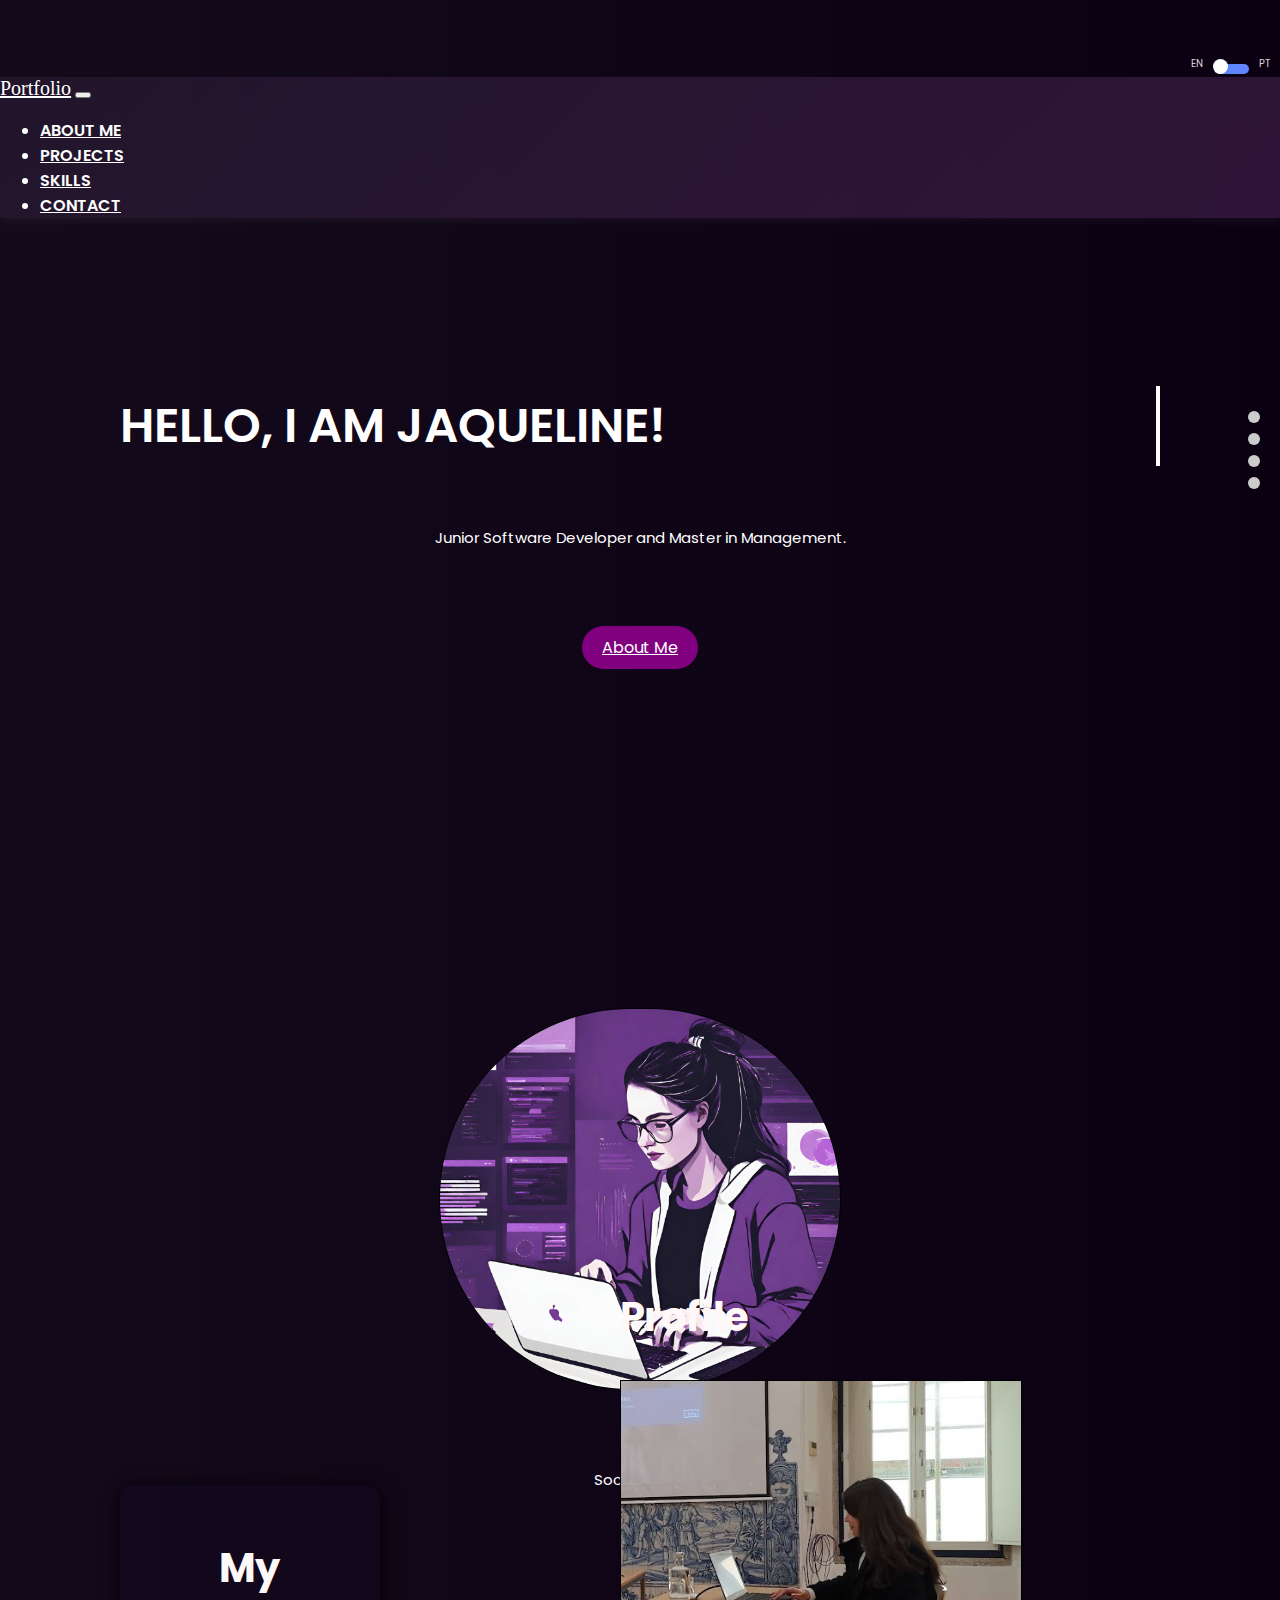
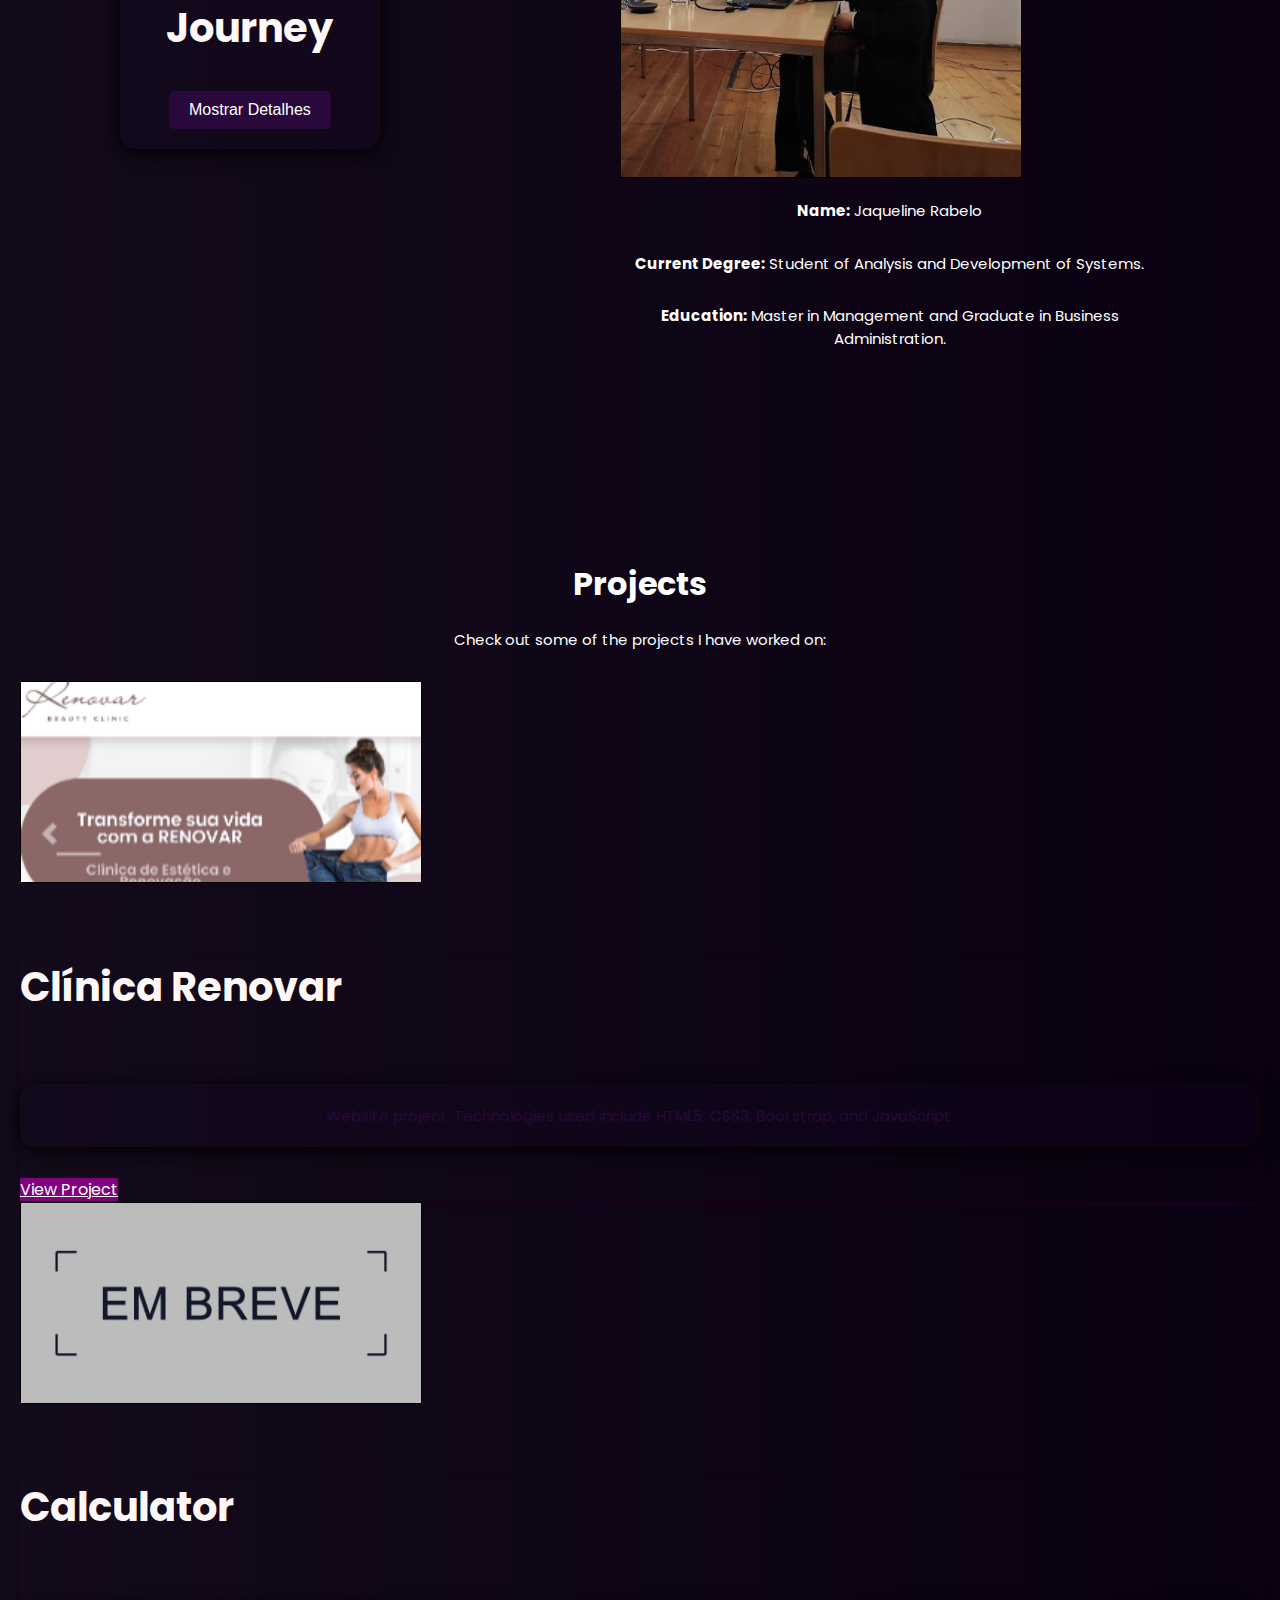
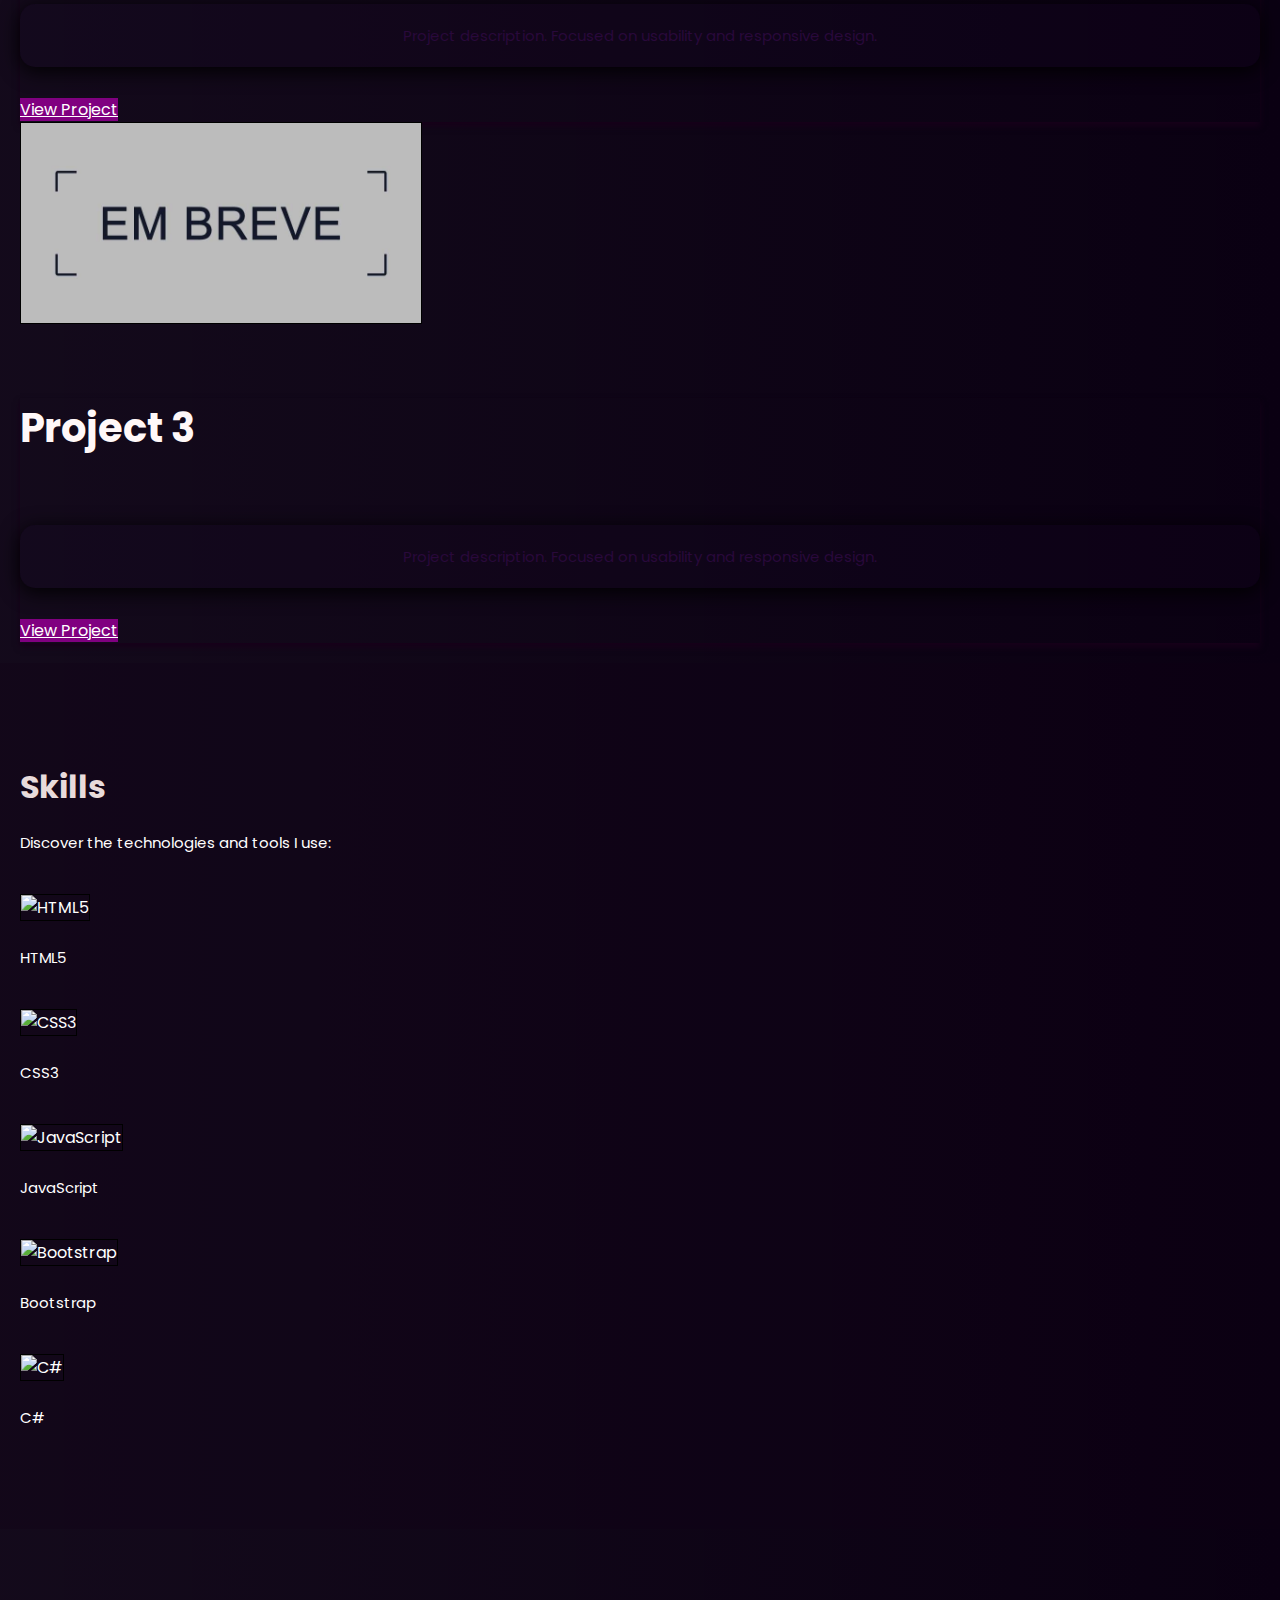
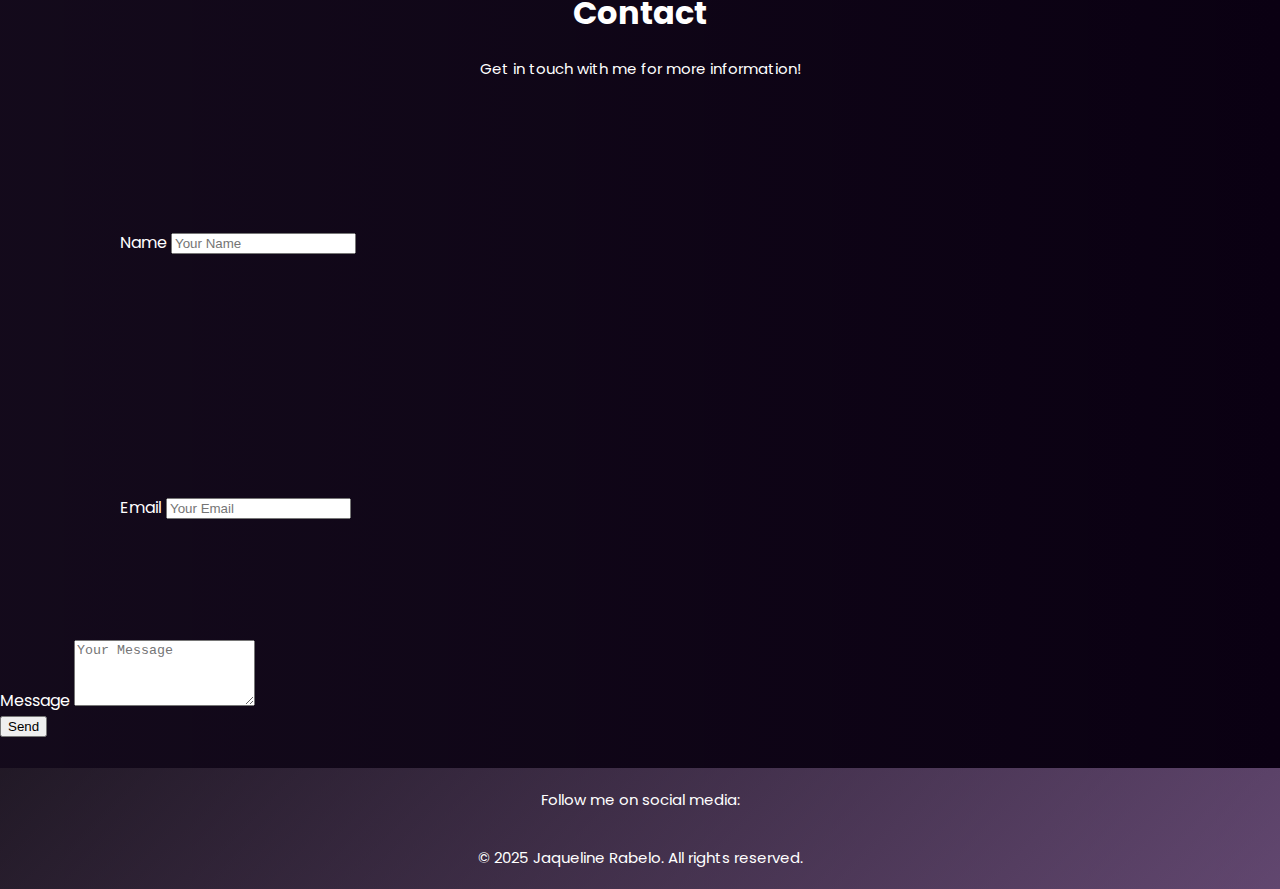
==== index.html @ ec1ae7c0 "pt" ====
<!DOCTYPE html>
<html lang="pt-br">
<head>
    <!-- Meta tags Obrigatórias -->
    <meta charset="utf-8">
    <meta name="viewport" content="width=device-width, initial-scale=1, shrink-to-fit=no">

    <!-- Link para o Google Fonts para usar a fonte estilosa -->
    <link href="https://fonts.googleapis.com/css2?family=Poppins:wght@400;600&display=swap" rel="stylesheet">

    <!-- Bootstrap CSS -->
    <link rel="stylesheet" href="https://stackpath.bootstrapcdn.com/bootstrap/4.1.3/css/bootstrap.min.css" integrity="sha384-MCw98/SFnGE8fJT3GXwEOngsV7Zt27NXFoaoApmYm81iuXoPkFOJwJ8ERdknLPMO" crossorigin="anonymous">

    <!-- Font Awesome -->
    <link rel="stylesheet" href="https://use.fontawesome.com/releases/v5.3.1/css/all.css" integrity="sha384-mzrmE5qonljUremFsqc01SB46JvROS7bZs3IO2EmfFsd15uHvIt+Y8vEf7N7fWAU" crossorigin="anonymous">

    <link rel="shortcut icon" href="./imagens/favicon-16x16.png" type="image/png">

    <link rel="stylesheet" href="./style.css">

    <!-- AOS CSS -->
<link href="https://cdn.jsdelivr.net/npm/aos@2.3.4/dist/aos.css" rel="stylesheet">

    <title>Portifólio | Jaqueline Rabelo</title>

  
</head>
<body>
<!------------Inicio Cabeçalho--------------------->
<header>
    <div class="language-toggle-container">
        <span class="language-label" id="language-en">EN</span>
        <div class="language-toggle">
            <input type="checkbox" id="language-toggle" class="language-toggle-checkbox" />
            <label class="language-toggle-label" for="language-toggle">
                <span class="language-toggle-ball"></span>
            </label>
        </div>
        <span class="language-label" id="language-pt">PT</span>
    </div>
    <nav class="navbar navbar-expand-md navbar-primary fixed-top" id="navbar">
        <div class="container" id="Cabeçalho">
            <a href="#" class="navbar-brand">Portfolio</a>
    
            <button class="navbar-toggler" data-toggle="collapse" data-target="#nav-principal" id="menu-toggler">
                <i class="fas fa-solid fa-bars text-white"></i>
            </button>
    
            <div class="collapse navbar-collapse" id="nav-principal">
                <ul class="navbar-nav ml-auto">
                    <li class="nav-item"><a href="#sobre" class="nav-link" data-lang="about">About Me</a></li>
                    <li class="nav-item"><a href="#projetos" class="nav-link" data-lang="projects">Projects</a></li>
                    <li class="nav-item"><a href="#habilidades" class="nav-link" data-lang="skills">Skills</a></li>
                    <li class="nav-item"><a href="#contact" class="nav-link" data-lang="contact">Contact</a></li>
                </ul>
            </div>
        </div>
    </nav>
</header>

<!--------------------Start Main-------------------->
<main>

<section id="home" >

    <div class="container"> 

        <div class="row">
            <div class="col-md-6 col-12 d-flex"> 
                <div class="align-self-center"> 
                    <h1 class="display-4" id="typed-text">Hello, I am Jaqueline!</h1>
                    <p class="paragrafo">Junior Software Developer and Master in Management.</p>
                    <a href="#sobre" class="btn btn-lg btn-custom btn-roxo" id="about-me-button">About Me</a>

                    <br><br>
                </div>
            </div>

            <div class="col-md-6 col-12 d-flex justify-content-center"> 
                <div class="align-self-center img-custom">
                    <img src="./imagem/ig.4d.png" 
                         width="350px" 
                         alt="Jaqueline" 
                         class="hoverable-image"
                         style="border-radius: 300px;">
                    <p class="redes-sociais">
                        Social Media 
                        <a href="https://www.linkedin.com/in/jaquelinerabelo/" target="_blank" class="btn btn-outline-light">
                            <i class="fab fa-linkedin fa-md"></i>
                        </a>
                        <a href="https://github.com/JaquelineRabelo" target="_blank" class="btn btn-outline-light">
                            <i class="fab fa-github fa-md"></i>
                        </a>
                    </p>
                </div>
            </div>
        </div> 
        <div id="particles-home"></div>
    </div> 
   
</section>

<section id="sobre" class="reveal sobre-section">
    <div id="particles-js" class="particles-container"></div>

    <div class="container sobre-container"> 
        <div class="row sobre-row"> 
            <div class="col-md-6 d-flex sobre-coluna"> 
                <div class="align-self-center card-text"> 
                    <h2 class="card-title" id="my-journey-title">My Journey</h2> 
                    <button id="toggleJornada" class="toggle-button">
                        Show Details 
                    </button>
                    <div id="jornadaDetails" class="jornada-details">
                        <p style="text-align: justify;" id="my-journey-text">
                            I am on an exciting journey in the world of Web Development, where my passion for technology transforms into practical skills. Currently, I am enhancing my knowledge in HTML, CSS, and JavaScript to create digital experiences that are both functional and appealing.
                        </p>
                        <p style="text-align: justify;">
                            With 9 years of experience in management in the business environment, I have developed a strong ability to deal with challenges and work in a team. This background helps me bring a unique perspective to the development of innovative solutions. I invite you to explore my portfolio and follow my growth in this new phase, where technology and creativity meet.
                        </p>
                    </div>
                </div> 
            </div> 

            <div class="col-md-6 d-flex sobre-coluna"> 
                <div class="align-self-center card-info"> 
                    <h2 class="card-title">Profile</h2>
                    <img src="./imagem/sobre.jpg" class="hoverable-image clickable-image" alt="Profile Image" class="profile-image">
                    <div class="info-text">
                        <p><strong id="name-label">Name:</strong> Jaqueline Rabelo</p>
                        <p><strong>Current Degree:</strong> Student of Analysis and Development of Systems.</p> 
                        <p><strong>Education:</strong> Master in Management and Graduate in Business Administration.</p>
                    </div>
                </div> 
            </div>

        </div> 
    </div> 
</section> 

<section id="projetos" class="reveal">
    <div class="container">
        <h2 class="section-title" id="projects-title">Projects</h2> 
        <p id="projects-description">Check out some of the projects I have worked on:</p> 
        <div class="row">
            <div class="col-12 col-sm-6 col-md-4">
                <div class="card mb-4 shadow-sm">
                    <img src="./imagem/renovar.png" class="card-img-top" alt="Clínica Renovar">
                    <div class="card-body">
                        <h5 class="card-title" id="project1-title">Clínica Renovar</h5>
                        <p class="card-text" id="project1-description">Website project. Technologies used include HTML5, CSS3, Bootstrap, and JavaScript.</p>
                        <a href="https://jaquelinerabelo.github.io/projeto-renovar/" class="btn btn-roxo" id="project1-link">View Project</a>
                    </div>
                </div>
            </div>
            <div class="col-12 col-sm-6 col-md-4">
                <div class="card mb-4 shadow-sm">
                    <img src="./imagem/breve.jpg" class="card-img-top" alt="App Calculator">
                    <div class="card-body">
                        <h5 class="card-title" id="project2-title">Calculator</h5> 
                        <p class="card-text" id="project2-description">Project description. Focused on usability and responsive design.</p> 
                        <a href="#" class="btn btn-roxo" id="project2-link">View Project</a> 
                    </div>
                </div>
            </div>
            <div class="col-12 col-sm-6 col-md-4">
                <div class="card mb-4 shadow-sm">
                    <img src="./imagem/breve.jpg" class="card-img-top" alt="Project 3">
                    <div class="card-body">
                        <h5 class="card-title" id="project3-title">Project 3</h5> 
                        <p class="card-text" id="project3-description">Project description. Focused on usability and responsive design.</p> 
                        <a href="#" class="btn btn-roxo" id="project3-link">View Project</a> 
                    </div>
                </div>
            </div>
        </div>
    </div>
</section> 

<section id="habilidades" class="reveal">
    <div class="container">
        <h2 class="section-title" id="skills-title">Skills</h2> 
        <p id="skills-description">Discover the technologies and tools I use:</p> 
        <div class="row justify-content-center">
            <div class="col-6 col-md-2 text-center">
                <img src="https://cdn.jsdelivr.net/gh/devicons/devicon/icons/html5/html5-original.svg" alt="HTML5" class="skill-icon">
                <p>HTML5</p>
            </div>
            <div class="col-6 col-md-2 text-center">
                <img src="https://cdn.jsdelivr.net/gh/devicons/devicon/icons/css3/css3-original.svg" alt="CSS3" class="skill-icon">
                <p>CSS3</p>
            </div>
            <div class="col-6 col-md-2 text-center">
                <img src="https://cdn.jsdelivr.net/gh/devicons/devicon/icons/javascript/javascript-original.svg" alt="JavaScript" class="skill-icon">
                <p>JavaScript</p>
            </div>
            <div class="col-6 col-md-2 text-center">
                <img src="https://cdn.jsdelivr.net/gh/devicons/devicon/icons/bootstrap/bootstrap-original.svg" alt="Bootstrap" class="skill-icon">
                <p>Bootstrap</p>
            </div>
            <div class="col-6 col-md-2 text-center">
                <img src="https://cdn.jsdelivr.net/gh/devicons/devicon/icons/csharp/csharp-original.svg" alt="C#" class="skill-icon">
                <p>C#</p>
            </div>
        </div>
    </div>
</section>

<section id="contact" class="reveal">
    <div class="container">
        <h2 class="section-title" id="contact-title">Contact</h2>
        <p id="contact-description">Get in touch with me for more information!</p> 
        <form>
            <div class="form-row">
                <div class="form-group col-md-6">
                    <label for="inputName" id="name-label">Name</label> 
                    <input type="text" class="form-control" id="inputName" placeholder="Your Name"> 
                </div>
                <div class="form-group col-md-6">
                    <label for="inputEmail" id="email-label">Email</label> 
                    <input type="email" class="form-control" id="inputEmail" placeholder="Your Email"> 
                </div>
            </div>
            <div class="form-group">
                <label for="inputMessage" id="message-label">Message</label> 
                <textarea class="form-control" id="inputMessage" rows="4" placeholder="Your Message"></textarea> 
            </div>
            <button type="submit" class="btn btn-primary" id="submit-button">Send</button> 
        </form>
    </div>
</section>

<footer class="custom-footer">
    <div class="container">
        <div class="col-12">
            <p id="footer-social">Follow me on social media:</p> 
            <a href="https://www.linkedin.com/in/jaquelinerabelo/" target="_blank" class="social-icon linkedin">
                <i class="bi bi-linkedin"></i>
            </a>
            <a href="https://github.com/jaquelinerabelo" target="_blank" class="social-icon github">
                <i class="bi bi-github"></i>
            </a>
            <a href="https://instagram.com/jaquelineecavalcanti" target="_blank" class="social-icon instagram">
                <i class="bi bi-instagram"></i>
            </a>
        </div>
        <div class="row text-center">
            <div class="col-12">
                <p id="footer-rights">© 2025 Jaqueline Rabelo. All rights reserved.</p> 
            </div>
        </div>
    </div>
</footer>



<!-- setas de navegação-->
<div class="navigation-dots">
  <a href="#home" class="dot" title="Home"></a>
  <a href="#sobre" class="dot" title="Sobre"></a>
  <a href="#projetos" class="dot" title="Projetos"></a>
  <a href="#contact" class="dot" title="Contatos"></a>
</div>

<!-- Bootstrap JS -->
<script src="https://cdnjs.cloudflare.com/ajax/libs/bootstrap/5.3.0/js/bootstrap.bundle.min.js"></script>
<!-- Ícones Bootstrap -->
<link rel="stylesheet" href="https://cdnjs.cloudflare.com/ajax/libs/bootstrap-icons/1.10.5/font/bootstrap-icons.min.css">

<!--JavaScript-->

<script src="int.js"></script>
<script src="https://code.jquery.com/jquery-3.6.0.min.js"></script>
<script src="https://cdn.jsdelivr.net/npm/@popperjs/core@2.11.6/dist/umd/popper.min.js"></script>
<script src="https://stackpath.bootstrapcdn.com/bootstrap/4.1.3/js/bootstrap.min.js"></script>
<script src="https://cdn.jsdelivr.net/particles.js/2.0.0/particles.min.js"></script>
<script src="https://unpkg.com/scrollreveal"></script>


</body>
---- style.css ----
/*Layout *******************/

@font-face {
    font-family: "Lego Brix";
    src: url("../tipografia/LEGOBRIX.woff");
}

/* Animação de digitação */
@keyframes typing {
    from { width: 0; }
    to { width: 100%; }
}

/* Animação do cursor piscando */
@keyframes blink-caret {
    0% { border-color: transparent; }
    50% { border-color: white; }
    100% { border-color: transparent; }
}
.language-toggle-container {
    display: flex;
    align-items: center;
    justify-content: right;
}

.language-label {
    margin: 0 10px;
    font-size: 10px;
    color: #dcd1df;
}

.language-toggle {
    position: relative;
    width: 35px;
    height: 27px;
}

.language-toggle-checkbox {
    opacity: 0; /* Oculta a checkbox real */
    width: 0;
    height: 0;
}

.language-toggle-label {
    cursor: pointer;
    background-color: #5f85ff;
    border-radius: 50px; /* Canto arredondado para a barra */
    display: flex;
    align-items: center;
    justify-content: space-between;
    padding: 5px;
    transition: background-color 0.3s;
    margin-top: -11px;
}

.language-toggle-ball {
    position: absolute;
    top: 33%;
    left: -1px;
    width: 15px; /* Tamanho da bolinha */
    height: 15px;
    background-color: white;
    border-radius: 50%; /* Bolinha arredondada */
    transition: transform 0.3s;
}

.language-toggle-checkbox:checked + .language-toggle-label {
    background-color: #cb9ed4; /* Cor da barra quando ativado */
}

.language-toggle-checkbox:checked + .language-toggle-label .language-toggle-ball {
    transform: translateX(30px); /* Move a bolinha para a direita */
}
/* Definindo a fonte personalizada */
body {
    font-family: 'Poppins', sans-serif;
    background: linear-gradient(to right, #0a0012f5, #0a0012); /* Gradiente de preto para roxo escuro */
    color: #FFFFFF; 
    margin: 0;
    padding: 0;
    padding-top: 50px;
}

/* Estilo para o título */
#typed-text {
    font-size: 1.8rem; /* Fonte um pouco menor */
    font-weight: 600; /* Peso da fonte */
    text-align: justify; /* Centralizado */
    text-transform: uppercase; 
    animation: typing 3s steps(30) 1s 1 normal both, blink-caret 0.75s step-end infinite; /* Combinação das animações */
    overflow: hidden; 
    border-right: 4px solid #fff; 
    white-space: nowrap; 
}

/* Setinhas */
.navigation-dots {
    position: fixed;
    top: 50%;
    right: 20px;
    transform: translateY(-50%);
    display: flex;
    flex-direction: column;
    gap: 10px;
    z-index: 1000;
}
.navbar {
    background-color: transparent;
    transition: background-color 0.3s ease;
}

/* Cor ao abrir o menu hambúrguer */
.navbar.expanded {
    background: linear-gradient(135deg, #342d35, #dcaaf2f6); /* Fundo gradiente */
    box-shadow: 0 2px 5px rgba(0, 0, 0, 0.2); /* Sombra para destaque */
}

.navigation-dots .dot {
    width: 12px;
    height: 12px;
    background-color: #ccc;
    border-radius: 50%;
    cursor: pointer;
    transition: background-color 0.3s;
}

.navigation-dots .dot:hover,
.navigation-dots .dot.active {
    background-color: #9b59b6;
}

img {
    border: 1px solid rgb(0, 0, 0);
}

/* Configurações Logo*******************************/


    .navbar {
        background: linear-gradient(135deg, #291b33a4, #49245594); 
        box-shadow: 0 4px 8px rgba(225, 216, 216, 0.053); /* Sombra para destaque */
    }

  


.navbar-nav .nav-link {
    position: relative;
    color: white;
    font-weight: 600;
    text-transform: uppercase;
    transition: all 0.3s ease;
    padding-bottom: 5px;
}

.navbar-nav .nav-link:hover {
    color: #9b59b6; 
    transform: translateY(-2px); 
}

.navbar-nav .nav-link::after {
    content: "";
    position: absolute;
    left: 0;
    bottom: 0;
    width: 0;
    height: 2px;
    background-color: white;
    transition: width 0.3s ease;
}

.navbar-nav .nav-link:hover::after {
    width: 100%;
}

.navbar-brand {
    font-family: "Lego Brix";
    font-size: 20px;
    color: white;
}

.navbar-light .navbar-brand {
    color: white;
}

.navbar-toggler-icon {
    color: white;
}

a {
    color: white;
}

.d-flex.img-custom {
    text-align: center;
    justify-content: center;
}

.button-container {
    display: flex;
    justify-content: center;
    align-items: center;
    width: 100%; 
}

.btn-custom {
    color: white;
    border-radius: 500px;
    padding: 10px 20px; 
    margin-top: 50px;
}

.btn-roxo {
    background: #752578;
}

.btn-roxo:hover {
    background: #6207e3;
    color: white;
}

.align-self-center {
    color: white;
}

.d-flex {
    text-align: center;
    justify-content: center;
}

.col-md-6 {
    justify-content: center;
    padding: 30px;
}

/*********************Home****************************************************/

#home {
    height: 100vh; 

}

.section-title {
    text-align: center;
    font-size: 2.5rem;
    margin: 40px 0;
}

.card {
    transition: transform 0.3s;
}

.card:hover {
    transform: scale(1.05);
}

.paragrafo {
    font-size: 1.2rem;
}

.img-custom img {
    border-radius: 50%;
}



/**/

.card {
    height: 100%; /* Faz com que todos os cards tenham a mesma altura */
}

.card-img-top {
    object-fit: cover; /* Garante que a imagem se ajuste corretamente ao card */
    height: 200px; /* Define uma altura fixa para as imagens */
}

.btn-roxo {
    background-color: #6f42c1; /* Cor do botão */
    color: white; /* Cor do texto do botão */
    border: none; /* Remove a borda do botão */
}

.btn-roxo:hover {
    background-color: #5a30a4; /* Cor do botão ao passar o mouse */
}

/* Seção de título */
.section-title {
    text-align: center; /* Centraliza o título da seção */
    margin-bottom: 20px; /* Espaçamento inferior */
    font-size: 2rem; /* Tamanho da fonte do título */
}

/* Parágrafo de introdução */
.container p {
    text-align: center; /* Centraliza o texto do parágrafo */
    margin-bottom: 30px; /* Espaçamento inferior */
    font-size: 20px;
}


/*sobre*****************************************************************************/
.clickable-image {
    transition: transform 0.3s ease, box-shadow 0.3s ease; /* Suaviza os efeitos */
    cursor: pointer; /* Mostra que a imagem é interativa */
}

/* Efeito ao clicar na imagem */
.clickable-image:active {
    transform: scale(1.05); /* Leve aumento no tamanho */
    box-shadow: 0 0 20px 5px rgba(243, 243, 233, 0.8); /* Brilho dourado */
    cursor: crosshair; /* Muda o cursor para uma cruz */
}
.hoverable-image {
    transition: transform 0.3s ease; /* Suaviza o movimento */
    cursor: pointer; /* Mostra que é interativo */
}

.hoverable-image:hover {
    transform: translate(5px, 5px); /* Move levemente para a diagonal */
}
#sobre{
    background-attachment: fixed;
}
.sobre-section {
    position: relative;
    overflow: hidden;
   
}

.particles-container {
    position: absolute;
    width: 100%;
    height: 100%;
    top: 0;
    left: 0;
    z-index: -1;
}

.sobre-container {
    position: relative;
    z-index: 1;
    height: 100%; /* Garante que o container ocupe 100% da altura da seção */
    display: flex;
    align-items: center; /* Centraliza verticalmente */
    justify-content: center; /* Centraliza horizontalmente */
}

.sobre-row {
    width: 100%; /* Garante que a row ocupe 100% da largura */
    display: flex;
    justify-content: center; /* Centraliza colunas horizontalmente */
}

.sobre-coluna {
    display: flex;
    justify-content: center;
    align-items: center;
}

.card-text {
    background-color: rgba(24, 4, 39, 0.178);
    border-radius: 15px;
    padding: 20px;
    box-shadow: 0 4px 20px rgba(0, 0, 0, 0.991);
    color: #9b59b6;
}

.card-title {
    font-size: 2.5rem;
    font-weight: bold;
    color: #fff8f8;
}

.toggle-button {
    background-color: #29093b;
    color: #fff;
    border: none;
    padding: 10px 20px;
    border-radius: 5px;
    cursor: pointer;
    font-size: 1rem;
}

.jornada-details {
    display: none;
    margin-top: 15px;
    color: #f4e8f6;
}

.jornada-details p {
    font-size: 1.2rem;
    line-height: 1.5;
}

.card-info {
    text-align: left;
}

.profile-image {
    width: 100%;
    border-radius: 10px;
    margin-bottom: 20px;
}

.info-text {
    font-size: 1.2rem;
    line-height: 1.5;
}

/**/

.particles-bg {
    position: absolute;
    width: 100%;
    height: 100%;
    top: 0;
    left: 0;
    z-index: -1;
}

.container {
    position: relative;
    z-index: 1;
}

.btn-show {
    background-color: #29093b;
    color: rgb(255, 251, 251);
    border: none;
    padding: 10px 20px;
    border-radius: 5px;
    cursor: pointer;
    font-size: 1rem;
}

.img-text {
    text-align: left;
}

.perfil-img {
    width: 350px;
    height: auto;
    border-radius: 0px;
    margin-bottom: 20px;
}

.perfil1 {
    font-size: 1.2rem;
    line-height: 1.5;
}

.jornada {
    justify-content: center;
    justify-items: center; 
    font-size: 1.2rem; 
    line-height: 1.5; 
}

.textarea {
    color: #201f20;
}

.redes-sociais {
    display: block; 
    text-align: center;
    margin-bottom: 15px;
}

/*-----------Projetos***************************************************/
.card-body {
    box-shadow: 0 4px 6px rgb(23, 1, 26), 0 1px 3px rgba(3, 0, 3, 0.06); /* Sombras suaves */
    transition: transform 0.3s ease, box-shadow 0.3s ease; /* Transição suave ao interagir */
}

/* Efeito de hover nos cards */
.card:hover {
    box-shadow: 0 10px 15px rgba(0, 0, 0, 0.2), 0 4px 6px rgba(0, 0, 0, 0.1); /* Aumenta a sombra */
    transform: translateY(-5px); /* Elevação visual ao passar o mouse */
}

#projetos {
   
    color: white; /* Para garantir a legibilidade */
    padding: 20px; /* Espaçamento interno */
}

.btn-roxo {
    background-color: #800080; /* Cor roxa para o botão */
    color: white;
    border: none;
}

.btn-roxo:hover {
    background-color: #a020a0; /* Cor mais clara para o hover */
}



#projetos {
    flex-direction: column; 
    justify-content: center; 
    align-items: center; 
    padding: 20px; 
    box-sizing: border-box; 
}

.card-text {
    color: #29093b;
}

/*******************Habilidades*****************************/

#habilidades {
    padding: 60px 20px;  
    background-color: #1001183a; 
    margin-bottom: 60px;
    
}

#habilidades .section-title {
    font-size: 2rem;
    margin-bottom: 20px;
    color: #e8dbdb;
text-align: justify;
}

#habilidades p {
    color: #fffefe;
    margin-bottom: 40px;
    text-align: justify;
}

.skill-icon {
    width: 80px; 
    height: auto;
    margin-bottom: 10px;
    transition: transform 0.3s ease;
}

.skill-icon:hover {
    transform: scale(1.2); 
}

/***********contatos**********************************************************/
.text-center {
    color: #FFFFFF;
}

.contact-page {
    padding: 40px 15px;
    border-radius: 8px;
    background-color: #752578;
}

.contact-form {
    background: rgba(216, 206, 220, 0.946); /* Fundo semitransparente */
    padding: 20px;
    border-radius: 8px;
    box-shadow: 0 4px 8px rgba(255, 253, 253, 0.579);
}

.contact-form .form-label {
    font-weight: bold;
    color: #dccce1;
}

.contact-form .form-control {
    background: #fffafa; /* Fundo escuro para os campos */
    color: #000000; 
    border: 1px solid #ffffff; 
}

.contact-form .form-control:focus {
    border-color: #6131a1;
    box-shadow: 0 0 5px #a4c0ce;
}

.social-links .btn {
    margin: 10px 5px;
    padding: 10px 20px;
    font-size: 16px;
    border-radius: 8px;
    text-transform: uppercase;
    border: 2px solid transparent;
}

.social-links .btn-outline-light {
    color: #ffffff;
    border-color: #ffffff;
}

.social-links .btn-outline-light:hover {
    background: #ffffff;
    color: #0a0012;
}

.social-links .btn i {
    margin-right: 5px;
}
#contact {
    margin-bottom: 30px;
}
/*Rodapé*************************************************/

footer {
    position: relative; 
    margin-top: 0; 
    padding: 20px 0;
    background-color: rgba(170, 114, 192, 0.525);
    justify-content: center;
    text-align: center;
    background-attachment: fixed;
    
}
.custom-footer {
    background: linear-gradient(135deg, #342d356b, #dcaaf26a); /* Fundo gradiente */
    color: #ffffff; /* Cor do texto */
    padding: 20px 0;
    font-family: 'Poppins', sans-serif;
}

.custom-footer p {
    margin: 0;
    font-size: 14px;
}

.custom-footer .social-icon {
    margin: 0 10px;
    color: #ffffff;
    font-size: 24px;
    text-decoration: none;
    transition: transform 0.3s ease, color 0.3s ease;
}

.custom-footer .social-icon.linkedin:hover {
    color: #7600b5; /* Azul do LinkedIn */
    transform: scale(1.2); /* Aumenta o tamanho */
}

.custom-footer .social-icon.github:hover {
    color: #333333; /* Preto do GitHub */
    transform: scale(1.2);
}

.custom-footer .social-icon.instagram:hover {
    color: #e4405f; /* Rosa do Instagram */
    transform: scale(1.2);
}

.custom-footer .row {
    align-items: center;
}



/*RESPONSIVIDADE*****************************************/

@media only screen and (max-width: 300px) {
    
#home .container {
        line-height: 1.2rem;
        
  }
  img {
    width: 198px; 
} 

    #typed-text {
        font-size: 1.1rem; /* Ajuste para telas muito pequenas */
    }
    #projetos {
        height: auto; /* Deixa a altura dinâmica em telas muito pequenas */
        padding: 60px 0; /* Adiciona espaçamento suficiente */
    }  

 
    .col-md-6 {
    
        padding: 10px}
    
  .paragrafo {
   font-size: 0.8rem;
  }
  #home {
    height: auto;
  }

  .container p {
    font-size: 12px;
  }

 
}



@media only screen and (min-width: 301px) and (max-width: 375px) {
    
        #home  .container{
                line-height: 1.2rem;
                
          }

         #home .img-custom img  {
            width: 200px;
         } 
            #typed-text {
                font-size: 1.5rem; /* Ajuste para telas muito pequenas */
                margin-top: 10px;
                text-align: center;
            }
            #projetos {
                height: auto; /* Deixa a altura dinâmica em telas muito pequenas */
                padding: 60px 0; /* Adiciona espaçamento suficiente */
            }
            .col-md-6 {
    
                padding: 10px}

                .redes-sociais {
                    margin-top: 50px;
                }
            
.container p{
    font-size: 12px;
}
.btn-roxo {
    margin-top: 10px;

}
        }

            
            

@media only screen and (min-width: 376px) and (max-width: 450px) {
    
          #home .container{
                line-height: 0.5rem;
                
          }
          img {
            width: 250px; 
        }
            #typed-text {
                font-size: 1.5rem; /* Ajuste para telas muito pequenas */
            }
            #projetos {
                height: auto; /* Deixa a altura dinâmica em telas muito pequenas */
                padding: 60px 0; /* Adiciona espaçamento suficiente */
            } 
            .col-md-6 {
    
                padding: 30px}
                .redes-sociais {
                    margin-top: 50px;
                }
            .paragrafo {
                font-size: 0.9rem;
            }

            .container p {
                text-align: center;
                margin-bottom: 33px;
                font-size: 15px; 
            line-height: 13px;}

                #typed-text {
                    font-size: 1.7rem;
                    text-align: center;
                }
        }
            
            
              
           

/* Extra small devices (phones, 600px and down) */
@media only screen and (min-width: 451px) and (max-width: 600px) {

        .card {
            margin: 10px auto; /* Centraliza o card em telas pequenas */
            width: 90%; /* Ajusta a largura do card */
        }
        #sobre .img .align-self-center {
        
            padding: -14px; }
            
            
            #sobre .img {
                width: 400px;
            }
            .redes-sociais {
                margin-top: 25px;
            }

            #home {
                height: auto;
            }
            .container p {
                text-align: center;
                margin-bottom: 33px;
                font-size: 18px; 
            line-height: 18px;}

                #typed-text {
                    font-size: 2rem;
                    text-align: center;
                }
 
              
            }
        


/* Small devices (portrait tablets and large phones, 600px and up) */
@media only screen and (min-width: 601px) and (max-width: 767px) {


    .redes-sociais {
        margin-top: 20px;
    }
    .img {
        width: 450px;
    }
  
    #home {
        height: auto;
    }
    #typed-text {
        font-size: 2.8rem; /* Ajuste para telas muito pequenas */
    }
    .sobre-container {
        margin-bottom: 50px;
    }
    .paragrafo {
        font-size: 1.5rem;
    }

    .col-sm-6 {
        -ms-flex: 0 0 50%;
        flex: 0 0 50%;
        max-width: 50%;
        margin-top: 9px;
    }
        #projetos .row {
            margin-right: -40px;
    margin-left: -40px;
        }
      
   }

/* Medium devices (landscape tablets, 768px and up) */
@media (min-width: 768px) and (max-width: 991px) {
 

    #typed-text {
        font-size: 3rem;
    }
    .container p {
        margin-bottom: 0px;}
    
    .paragrafo {
        font-size: 1.6rem;
    }
     
     #home .row {
        flex-direction: column; 
        align-items: center; 
        gap: 20px; 
        text-align: center; }

    #home .col-md-6 {
        max-width: 100%; 
        padding: 35px;
    }

 img {
        width: 350px; 
        height: auto;
    }

    .redes-sociais {
        margin-top: 100px;
    }

    #projetos .row {
        margin-right: -21px;
        margin-left: -21px;
    }

  #home .container {
    padding: 80px;
   
  }
  #home {
    height: auto;
  }
  
}




/* Large devices (laptops/desktops, 992px and up) */
@media only screen and (min-width: 992px) {

img {
width: 300px; 
} 
#typed-text {
    font-size: 2rem;
}   .container p {
    font-size: 15px;
}}


 

 /*Extra large devices (large laptops and desktops, 1200px and up)*/ 
@media only screen and (min-width: 993px) and (max-width: 1200px){

    .container {
        line-height: 3.7rem;
        
  }
  img {
    width: 350px; } 
    #typed-text {
        font-size: 2rem; 
    }
   
    #home {
      
       
        padding: 70px;
    }

    #typed-text {
        font-size: 2.7rem;
    }
    .container p {
        font-size: 15px;
    }
    }


    @media only screen and (min-width: 1201px) and (max-width: 1280px) {
     
    
      #typed-text {
        font-size: 3rem;
    }
    img {
        width: 400px; } 

        #home {
            line-height: 5rem;
          }
          .col-md-6 {
           
            padding: 120px;
        }
        .container p {
            font-size: 15px;
        }
    }


    @media only screen and (min-width: 1281px)  {

        #home {
            line-height: 5.5rem;
          }
          .col-md-6 {
           
            padding: 120px;
        }

      #sobre .container{
        line-height: 3rem;
        
  }
      #typed-text {
        font-size: 3rem;
    }
    img{
width: 400px;
    }

    .d-flex{ text-align: justify;
       text-align: justify;
    }

    #home {
        line-height: 7.5rem;
      }
      .col-md-6 {
       
        padding: 80px;
    }
    }

  


    @media only screen and (min-width: 540px) and (max-width: 720px)
    { 
      

#home .col-md-6 {
    padding: 24px;
} 
img {
    width: 280px;
}
}

    @media only screen and (min-width: 640px) and (max-width: 360px)
    { 
        #home {
        height: auto;
    }
    
    }
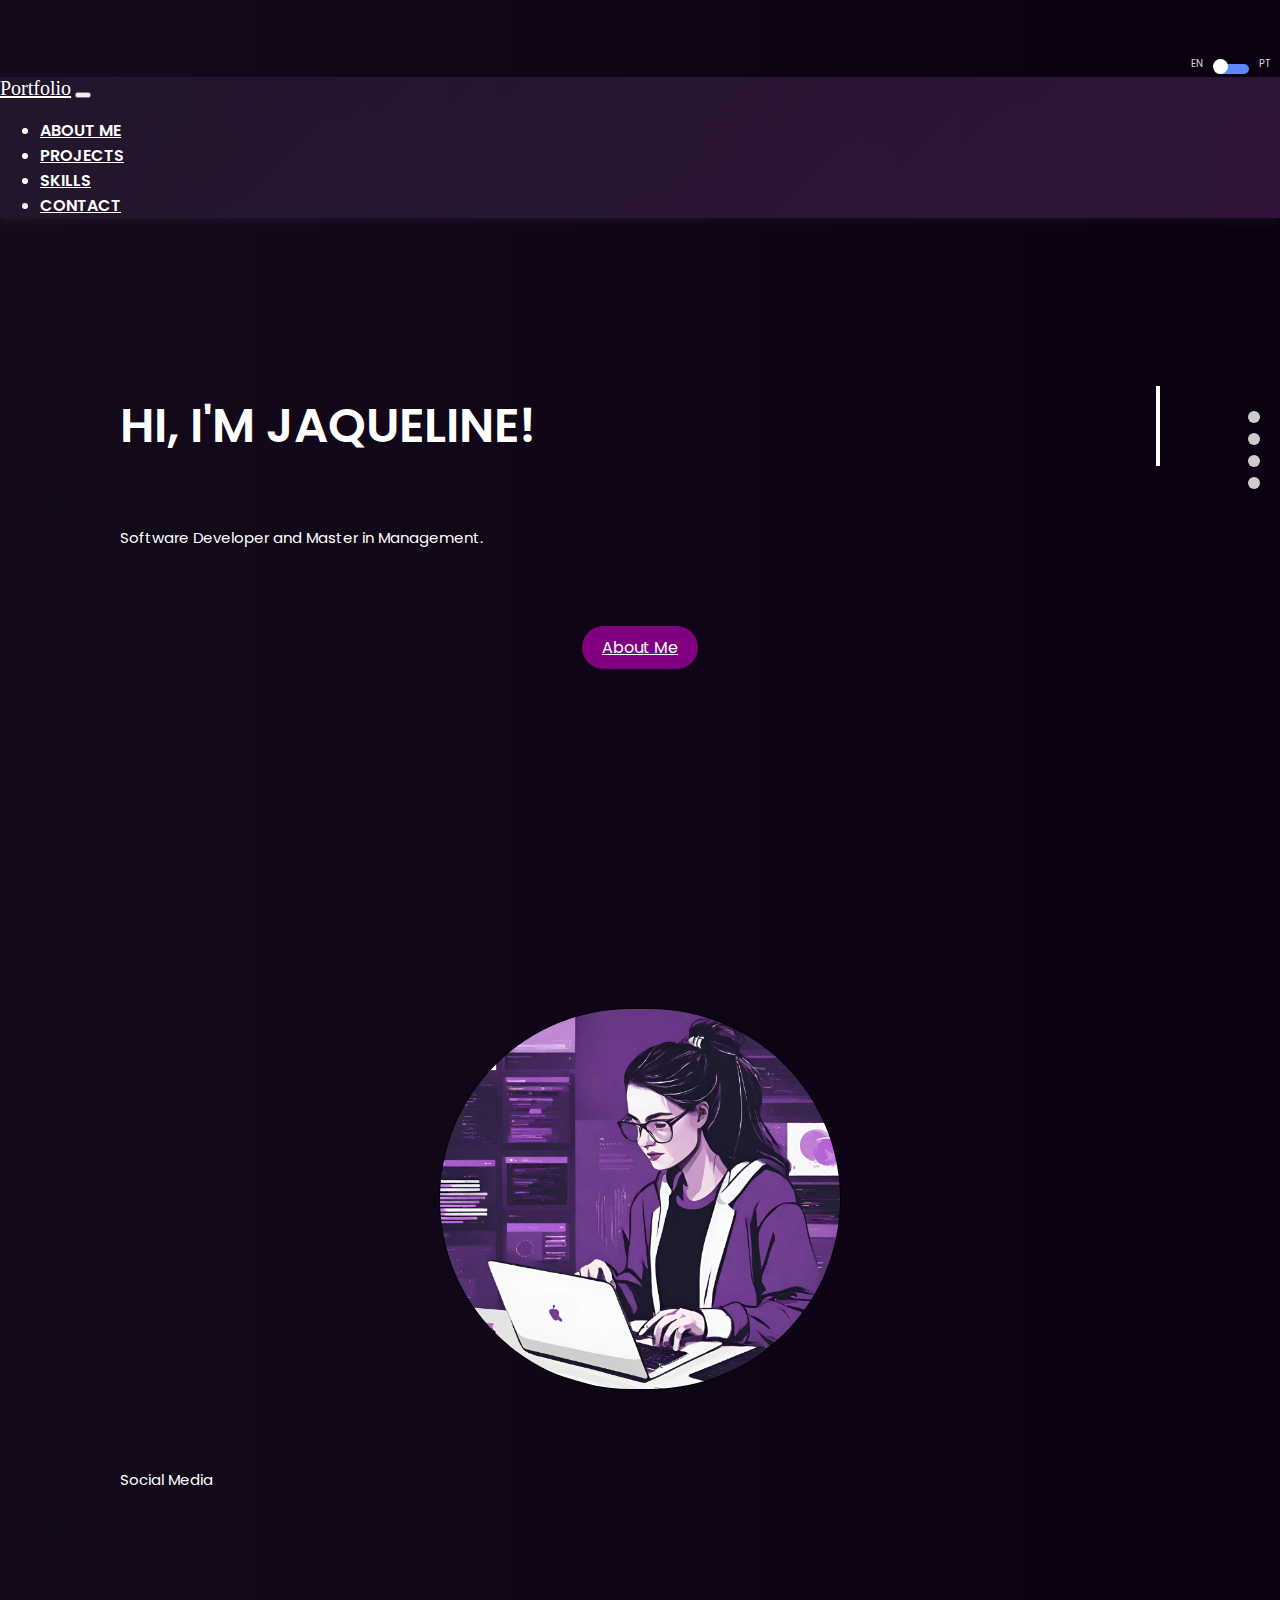
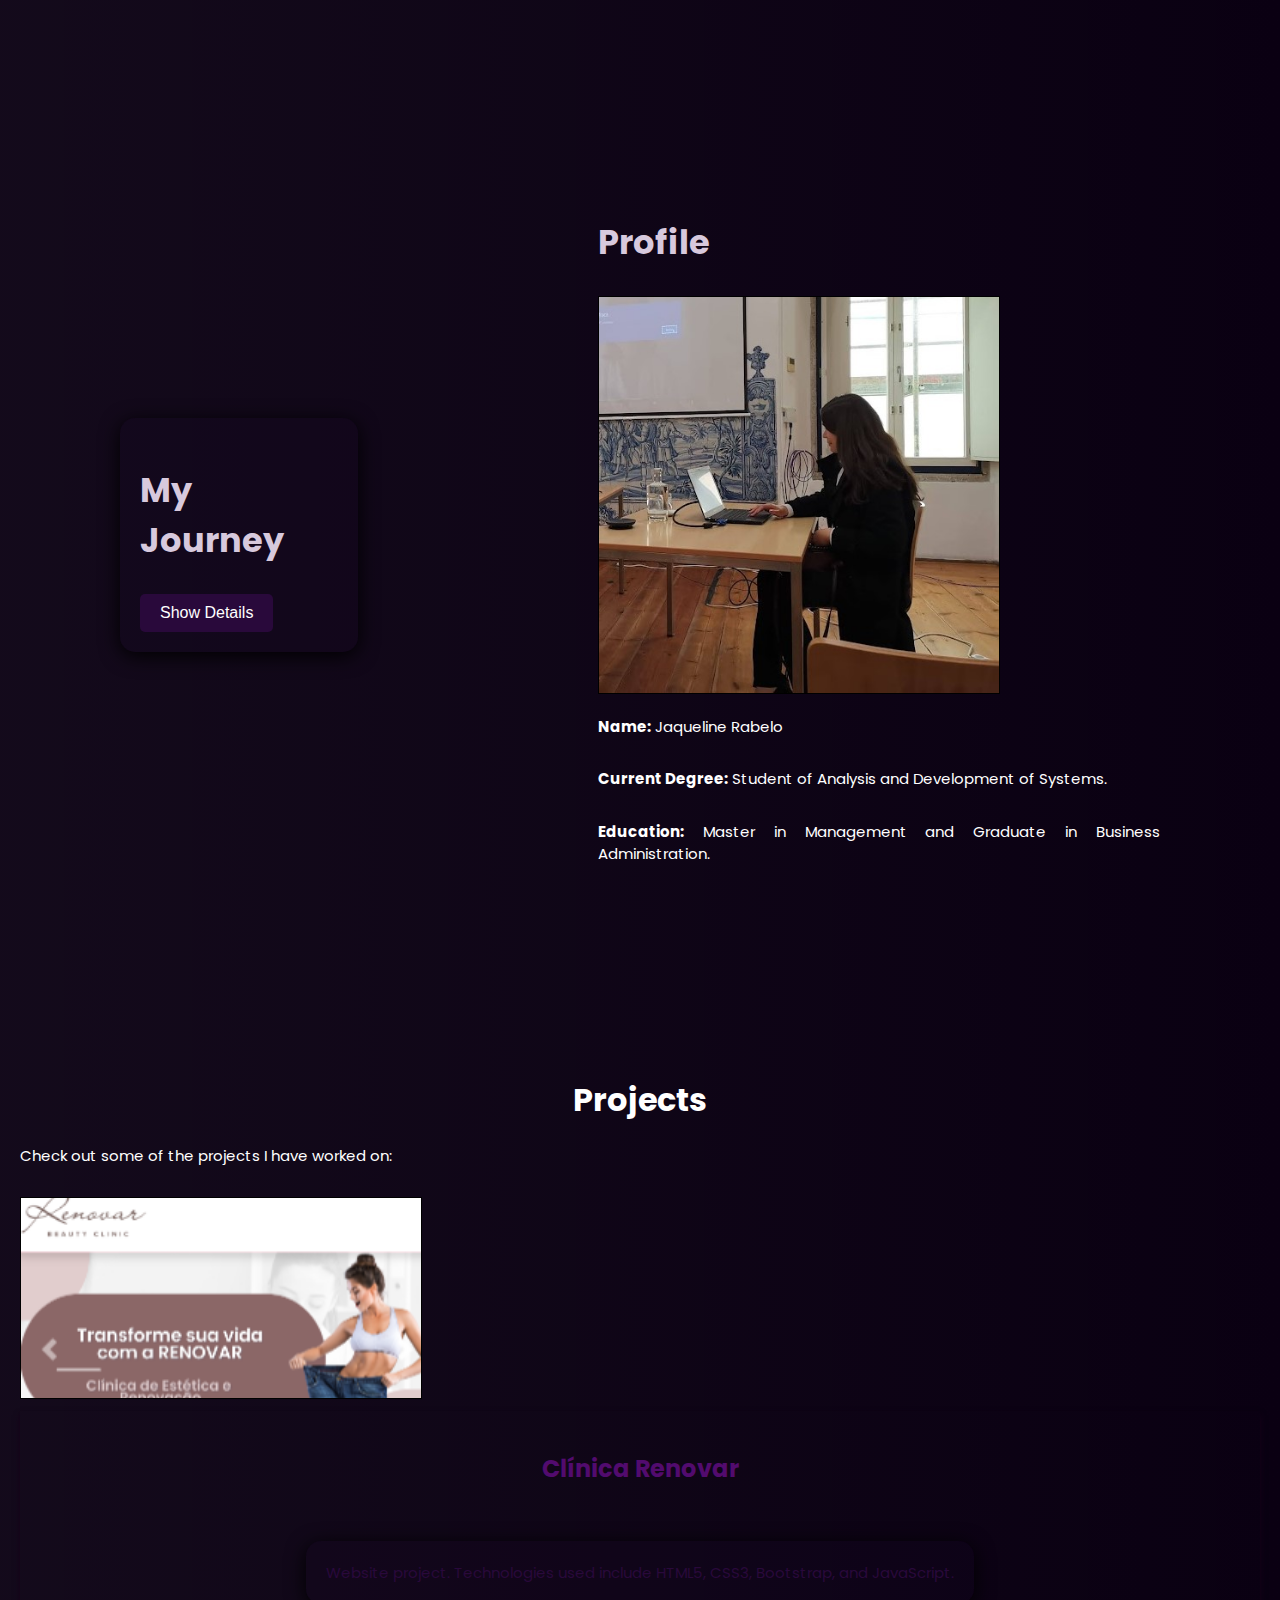
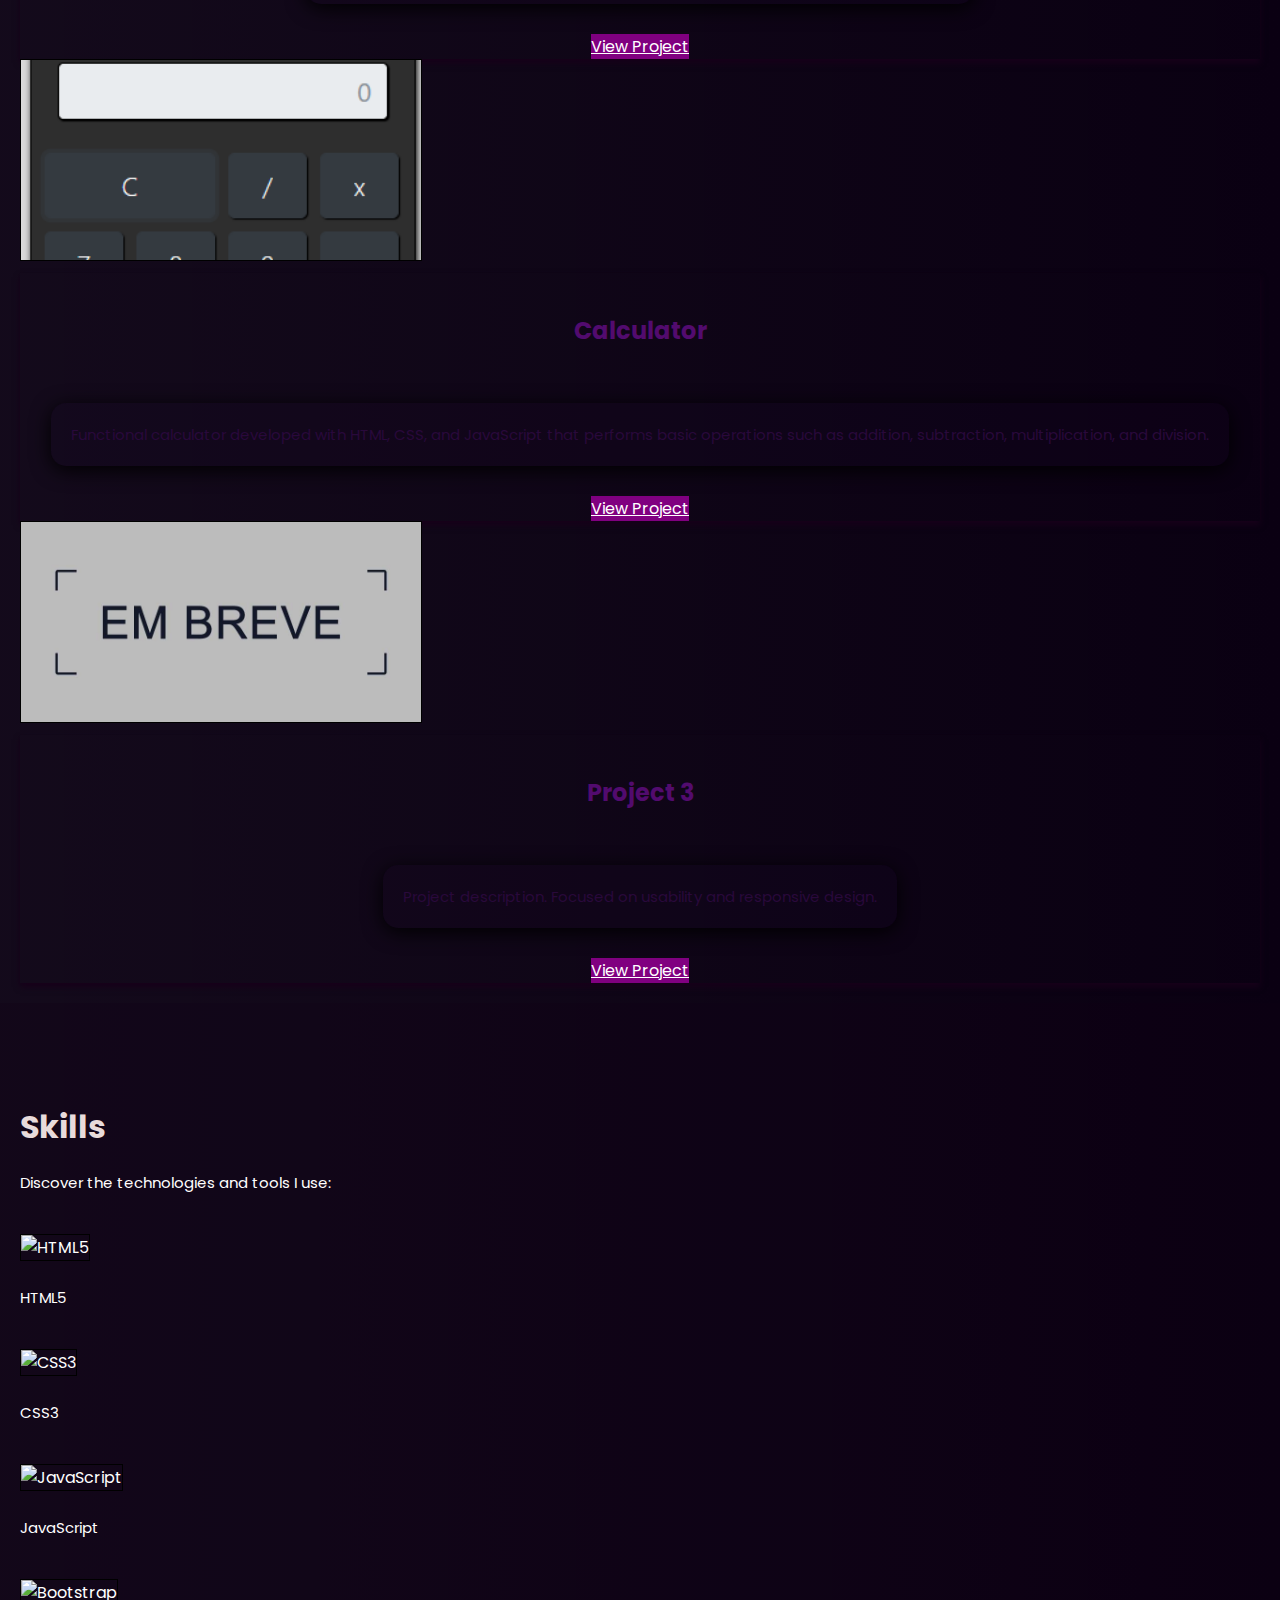
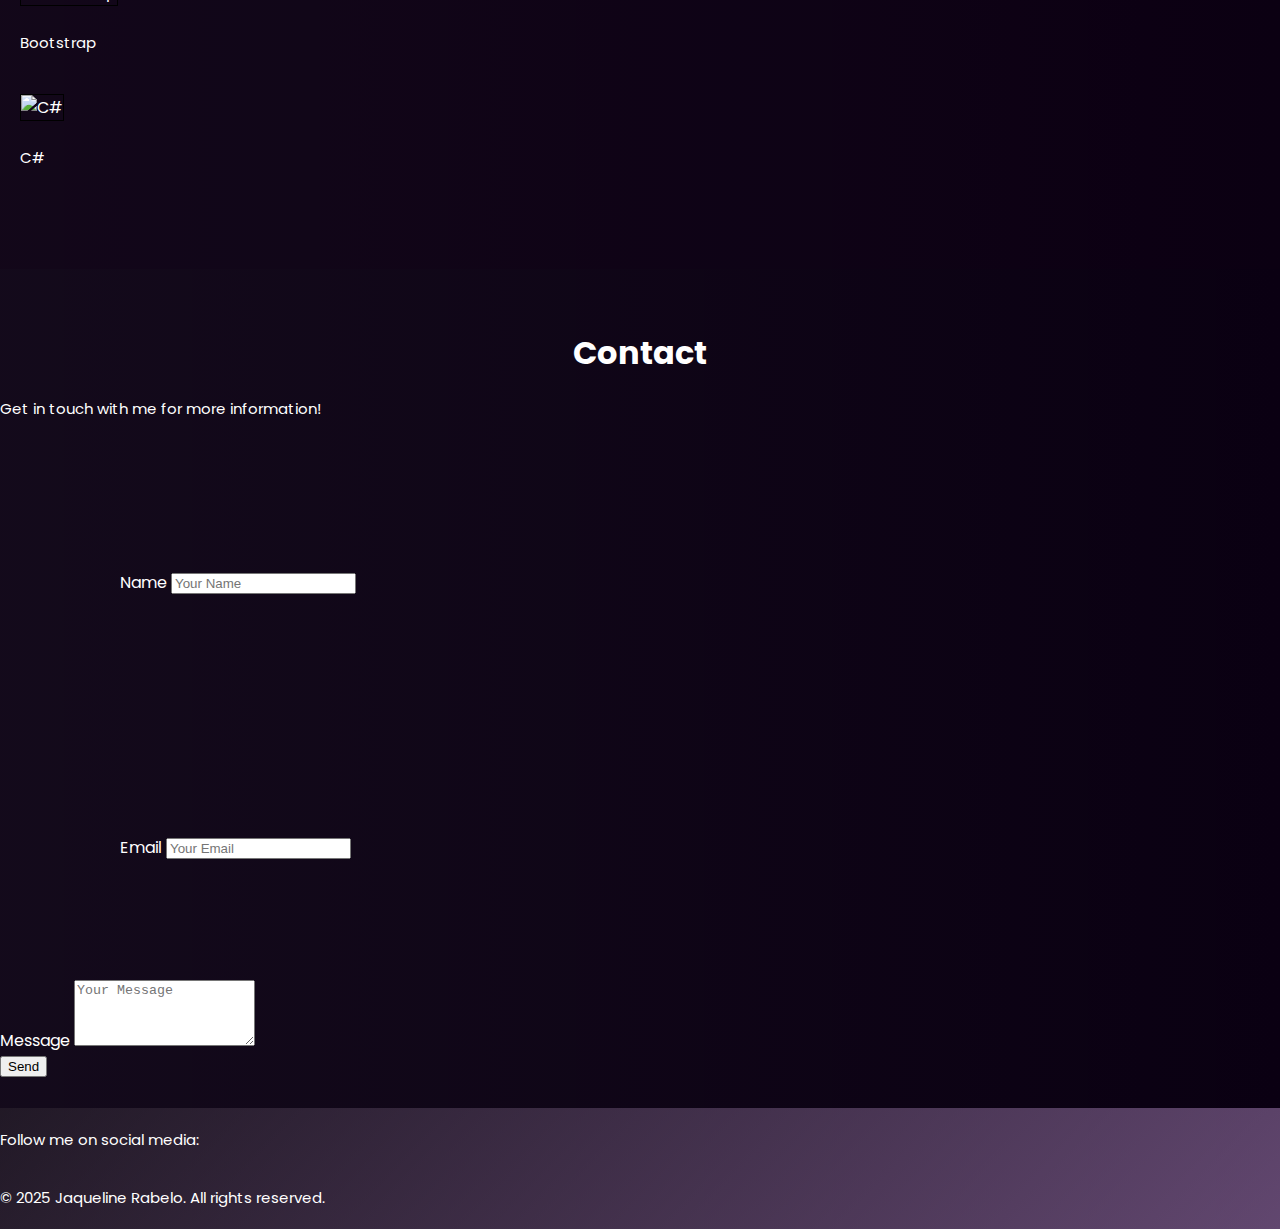
==== commit 01be8730: "new" ====
--- a/index.html
+++ b/index.html
@@ -68,8 +68,8 @@
         <div class="row">
             <div class="col-md-6 col-12 d-flex"> 
                 <div class="align-self-center"> 
-                    <h1 class="display-4" id="typed-text">Hello, I am Jaqueline!</h1>
-                    <p class="paragrafo">Junior Software Developer and Master in Management.</p>
+                    <h1 class="display-4" id="typed-text">Hi, I'm Jaqueline!</h1>
+                    <p class="paragrafo">Software Developer and Master in Management.</p>
                     <a href="#sobre" class="btn btn-lg btn-custom btn-roxo" id="about-me-button">About Me</a>
 
                     <br><br>
@@ -113,18 +113,19 @@
                     </button>
                     <div id="jornadaDetails" class="jornada-details">
                         <p style="text-align: justify;" id="my-journey-text">
-                            I am on an exciting journey in the world of Web Development, where my passion for technology transforms into practical skills. Currently, I am enhancing my knowledge in HTML, CSS, and JavaScript to create digital experiences that are both functional and appealing.
-                        </p>
-                        <p style="text-align: justify;">
+                            I am on an exciting journey in the world of Web Development, where my passion for technology transforms into practical skills. Currently, I am enhancing my knowledge in HTML, CSS, and JavaScript to create digital experiences that are both functional and appealing. 
+                            <br>
+                            <br>
                             With 9 years of experience in management in the business environment, I have developed a strong ability to deal with challenges and work in a team. This background helps me bring a unique perspective to the development of innovative solutions. I invite you to explore my portfolio and follow my growth in this new phase, where technology and creativity meet.
-                        </p>
+                    
+                        
                     </div>
                 </div> 
             </div> 
 
             <div class="col-md-6 d-flex sobre-coluna"> 
                 <div class="align-self-center card-info"> 
-                    <h2 class="card-title">Profile</h2>
+                    <h2 class="card-title2">Profile</h2>
                     <img src="./imagem/sobre.jpg" class="hoverable-image clickable-image" alt="Profile Image" class="profile-image">
                     <div class="info-text">
                         <p><strong id="name-label">Name:</strong> Jaqueline Rabelo</p>
@@ -140,42 +141,44 @@
 
 <section id="projetos" class="reveal">
     <div class="container">
-        <h2 class="section-title" id="projects-title">Projects</h2> 
-        <p id="projects-description">Check out some of the projects I have worked on:</p> 
+        <h2 class="section-title" id="projects-title">Projects</h2>
+        <p id="projects-description">Check out some of the projects I have worked on:</p>
         <div class="row">
-            <div class="col-12 col-sm-6 col-md-4">
+            <div class="col-12 col-sm-6 col-lg-4">
                 <div class="card mb-4 shadow-sm">
                     <img src="./imagem/renovar.png" class="card-img-top" alt="Clínica Renovar">
-                    <div class="card-body">
+                    <div class="card-body d-flex flex-column align-items-center justify-content-center">
                         <h5 class="card-title" id="project1-title">Clínica Renovar</h5>
                         <p class="card-text" id="project1-description">Website project. Technologies used include HTML5, CSS3, Bootstrap, and JavaScript.</p>
                         <a href="https://jaquelinerabelo.github.io/projeto-renovar/" class="btn btn-roxo" id="project1-link">View Project</a>
                     </div>
                 </div>
             </div>
-            <div class="col-12 col-sm-6 col-md-4">
+            <div class="col-12 col-sm-6 col-lg-4">
                 <div class="card mb-4 shadow-sm">
-                    <img src="./imagem/breve.jpg" class="card-img-top" alt="App Calculator">
-                    <div class="card-body">
-                        <h5 class="card-title" id="project2-title">Calculator</h5> 
-                        <p class="card-text" id="project2-description">Project description. Focused on usability and responsive design.</p> 
-                        <a href="#" class="btn btn-roxo" id="project2-link">View Project</a> 
-                    </div>
-                </div>
-            </div>
-            <div class="col-12 col-sm-6 col-md-4">
+                    <img src="./imagem/calculator.png" class="card-img-top" alt="App Calculator">
+                    <div class="card-body d-flex flex-column align-items-center justify-content-center">
+                        <h5 class="card-title" id="project2-title">Calculator</h5>
+                        <p class="card-text" id="project2-description">Functional calculator developed with HTML, CSS, and JavaScript that performs basic operations such as addition, subtraction, multiplication, and division.</p>
+                        <a href="https://jaquelinerabelo.github.io/app-calculator/" class="btn btn-roxo" id="project2-link">View Project</a>
+                    </div>
+                </div>
+            </div>
+            <div class="col-12 col-sm-6 col-lg-4">
                 <div class="card mb-4 shadow-sm">
                     <img src="./imagem/breve.jpg" class="card-img-top" alt="Project 3">
-                    <div class="card-body">
-                        <h5 class="card-title" id="project3-title">Project 3</h5> 
-                        <p class="card-text" id="project3-description">Project description. Focused on usability and responsive design.</p> 
-                        <a href="#" class="btn btn-roxo" id="project3-link">View Project</a> 
-                    </div>
-                </div>
-            </div>
-        </div>
-    </div>
-</section> 
+                    <div class="card-body d-flex flex-column align-items-center justify-content-center">
+                        <h5 class="card-title" id="project3-title">Project 3</h5>
+                        <p class="card-text" id="project3-description">Project description. Focused on usability and responsive design.</p>
+                        <a href="#" class="btn btn-roxo" id="project3-link">View Project</a>
+                    </div>
+                </div>
+            </div>
+        </div>
+    </div>
+</section>
+
+
 
 <section id="habilidades" class="reveal">
     <div class="container">
@@ -276,7 +279,39 @@
 <script src="https://cdn.jsdelivr.net/particles.js/2.0.0/particles.min.js"></script>
 <script src="https://unpkg.com/scrollreveal"></script>
 
-
+<script>  document.addEventListener('DOMContentLoaded', () => {
+    // Selecionar os elementos
+    const toggleButton = document.getElementById('toggleJornada');
+    const jornadaDetails = document.getElementById('jornadaDetails');
+    const languageToggle = document.getElementById('language-toggle'); // O checkbox que alterna o idioma
+
+    // Configurar o estado inicial
+    if (toggleButton && jornadaDetails) {
+        jornadaDetails.style.display = 'none'; // Esconde os detalhes inicialmente
+        toggleButton.textContent = 'Show Details'; // Texto inicial em 
+
+        // Adicionar evento de clique
+        toggleButton.addEventListener('click', function () {
+            if (jornadaDetails.style.display === 'none') {
+                jornadaDetails.style.display = 'block';
+                this.textContent = languageToggle.checked ? 'Oculta Detalhes' : 'Hide Details'; // Atualiza o texto com base no idioma
+            } else {
+                jornadaDetails.style.display = 'none';
+                this.textContent = languageToggle.checked ? 'Mostrar Detalhes' : 'Show Details'; // Atualiza o texto com base no idioma
+            }
+        });
+    }
+
+    // Lógica para alternar idiomas
+    languageToggle.addEventListener('change', () => {
+        const isEnglish = languageToggle.checked; // Verifica se o idioma está definido como inglês
+        if (isEnglish) {
+            toggleButton.textContent = jornadaDetails.style.display === 'block' ? 'Hide Details' : 'Show Details'; // Atualiza o texto do botão
+        } else {
+            toggleButton.textContent = jornadaDetails.style.display === 'block' ? 'Ocultar Detalhes' : 'Mostrar Detalhes'; // Atualiza o texto do botão
+        }
+    });
+});</script>
 </body>
 
 
--- a/style.css
+++ b/style.css
@@ -71,10 +71,10 @@
 .language-toggle-checkbox:checked + .language-toggle-label .language-toggle-ball {
     transform: translateX(30px); /* Move a bolinha para a direita */
 }
-/* Definindo a fonte personalizada */
+/*fonte personalizada */
 body {
     font-family: 'Poppins', sans-serif;
-    background: linear-gradient(to right, #0a0012f5, #0a0012); /* Gradiente de preto para roxo escuro */
+    background: linear-gradient(to right, #0a0012f5, #0a0012); 
     color: #FFFFFF; 
     margin: 0;
     padding: 0;
@@ -83,11 +83,11 @@
 
 /* Estilo para o título */
 #typed-text {
-    font-size: 1.8rem; /* Fonte um pouco menor */
-    font-weight: 600; /* Peso da fonte */
-    text-align: justify; /* Centralizado */
+    font-size: 1.8rem; 
+    font-weight: 600; 
+    text-align: justify; 
     text-transform: uppercase; 
-    animation: typing 3s steps(30) 1s 1 normal both, blink-caret 0.75s step-end infinite; /* Combinação das animações */
+    animation: typing 3s steps(30) 1s 1 normal both, blink-caret 0.75s step-end infinite; 
     overflow: hidden; 
     border-right: 4px solid #fff; 
     white-space: nowrap; 
@@ -138,10 +138,9 @@
 
     .navbar {
         background: linear-gradient(135deg, #291b33a4, #49245594); 
-        box-shadow: 0 4px 8px rgba(225, 216, 216, 0.053); /* Sombra para destaque */
-    }
-
-  
+        box-shadow: 0 4px 8px rgba(225, 216, 216, 0.053); 
+    }
+
 
 
 .navbar-nav .nav-link {
@@ -215,7 +214,7 @@
 }
 
 .btn-roxo:hover {
-    background: #6207e3;
+    background: #9207e38a;
     color: white;
 }
 
@@ -263,62 +262,59 @@
 }
 
 
-
-/**/
-
 .card {
-    height: 100%; /* Faz com que todos os cards tenham a mesma altura */
+    height: 100%; 
 }
 
 .card-img-top {
-    object-fit: cover; /* Garante que a imagem se ajuste corretamente ao card */
-    height: 200px; /* Define uma altura fixa para as imagens */
+    object-fit: cover; 
+    height: 200px;
 }
 
 .btn-roxo {
-    background-color: #6f42c1; /* Cor do botão */
-    color: white; /* Cor do texto do botão */
-    border: none; /* Remove a borda do botão */
+    background-color: #6f42c1; 
+    color: white; 
+    border: none; 
 }
 
 .btn-roxo:hover {
-    background-color: #5a30a4; /* Cor do botão ao passar o mouse */
+    background-color: #5a30a4; 
 }
 
 /* Seção de título */
 .section-title {
-    text-align: center; /* Centraliza o título da seção */
-    margin-bottom: 20px; /* Espaçamento inferior */
-    font-size: 2rem; /* Tamanho da fonte do título */
+    text-align: center; 
+    margin-bottom: 20px; 
+    font-size: 2rem; 
 }
 
 /* Parágrafo de introdução */
 .container p {
-    text-align: center; /* Centraliza o texto do parágrafo */
-    margin-bottom: 30px; /* Espaçamento inferior */
+    text-align: center; 
+    margin-bottom: 30px; 
     font-size: 20px;
 }
 
 
 /*sobre*****************************************************************************/
 .clickable-image {
-    transition: transform 0.3s ease, box-shadow 0.3s ease; /* Suaviza os efeitos */
-    cursor: pointer; /* Mostra que a imagem é interativa */
+    transition: transform 0.3s ease, box-shadow 0.3s ease; 
+    cursor: pointer;
 }
 
 /* Efeito ao clicar na imagem */
 .clickable-image:active {
     transform: scale(1.05); /* Leve aumento no tamanho */
-    box-shadow: 0 0 20px 5px rgba(243, 243, 233, 0.8); /* Brilho dourado */
+    box-shadow: 0 0 20px 5px rgba(199, 3, 238, 0.116); 
     cursor: crosshair; /* Muda o cursor para uma cruz */
 }
 .hoverable-image {
-    transition: transform 0.3s ease; /* Suaviza o movimento */
-    cursor: pointer; /* Mostra que é interativo */
+    transition: transform 0.3s ease; 
+    cursor: pointer; 
 }
 
 .hoverable-image:hover {
-    transform: translate(5px, 5px); /* Move levemente para a diagonal */
+    transform: translate(5px, 5px); 
 }
 #sobre{
     background-attachment: fixed;
@@ -341,16 +337,16 @@
 .sobre-container {
     position: relative;
     z-index: 1;
-    height: 100%; /* Garante que o container ocupe 100% da altura da seção */
+    height: 100%; 
     display: flex;
-    align-items: center; /* Centraliza verticalmente */
-    justify-content: center; /* Centraliza horizontalmente */
+    align-items: center; 
+    justify-content: center;
 }
 
 .sobre-row {
-    width: 100%; /* Garante que a row ocupe 100% da largura */
+    width: 100%;
     display: flex;
-    justify-content: center; /* Centraliza colunas horizontalmente */
+    justify-content: center; 
 }
 
 .sobre-coluna {
@@ -367,11 +363,23 @@
     color: #9b59b6;
 }
 
+#projetos .card-title {
+    font-size: 1.5rem;
+    font-weight: bold;
+    color: #520b6e;
+}
+
 .card-title {
-    font-size: 2.5rem;
+    font-size: 2.1rem;
     font-weight: bold;
-    color: #fff8f8;
-}
+    color: #d7c9dd;
+}
+.card-title2 {
+    font-size: 2.1rem;
+    font-weight: bold;
+    color: #d7c9dd;
+}
+
 
 .toggle-button {
     background-color: #29093b;
@@ -465,13 +473,20 @@
 .redes-sociais {
     display: block; 
     text-align: center;
-    margin-bottom: 15px;
+    margin-bottom: 10px;
 }
 
 /*-----------Projetos***************************************************/
 .card-body {
-    box-shadow: 0 4px 6px rgb(23, 1, 26), 0 1px 3px rgba(3, 0, 3, 0.06); /* Sombras suaves */
-    transition: transform 0.3s ease, box-shadow 0.3s ease; /* Transição suave ao interagir */
+    box-shadow: 0 4px 6px rgb(23, 1, 26), 0 1px 3px rgba(3, 0, 3, 0.06); 
+    transition: transform 0.3s ease, box-shadow 0.3s ease; 
+    display: flex;
+    flex-direction: column;
+    align-items: center;
+    justify-content: center;
+    text-align: center; 
+    height: 100%; 
+    margin-top: 5px;
 }
 
 /* Efeito de hover nos cards */
@@ -482,18 +497,18 @@
 
 #projetos {
    
-    color: white; /* Para garantir a legibilidade */
-    padding: 20px; /* Espaçamento interno */
+    color: white; 
+    padding: 20px;  
 }
 
 .btn-roxo {
-    background-color: #800080; /* Cor roxa para o botão */
+    background-color: #800080; 
     color: white;
     border: none;
 }
 
 .btn-roxo:hover {
-    background-color: #a020a0; /* Cor mais clara para o hover */
+    background-color: #a020a0; 
 }
 
 
@@ -508,7 +523,22 @@
 
 .card-text {
     color: #29093b;
-}
+    text-align: justify;
+    margin-bottom: 1rem;
+}
+
+
+.card-body {
+    display: flex;
+    flex-direction: column;
+    align-items: center;
+    justify-content: center;
+    text-align: center; 
+    height: 100%; 
+    margin-top: 5px;
+}
+
+
 
 /*******************Habilidades*****************************/
 
@@ -555,7 +585,7 @@
 }
 
 .contact-form {
-    background: rgba(216, 206, 220, 0.946); /* Fundo semitransparente */
+    background: rgba(216, 206, 220, 0.946); 
     padding: 20px;
     border-radius: 8px;
     box-shadow: 0 4px 8px rgba(255, 253, 253, 0.579);
@@ -567,7 +597,7 @@
 }
 
 .contact-form .form-control {
-    background: #fffafa; /* Fundo escuro para os campos */
+    background: #fffafa; 
     color: #000000; 
     border: 1px solid #ffffff; 
 }
@@ -615,15 +645,19 @@
     
 }
 .custom-footer {
-    background: linear-gradient(135deg, #342d356b, #dcaaf26a); /* Fundo gradiente */
-    color: #ffffff; /* Cor do texto */
+    background: linear-gradient(135deg, #342d356b, #dcaaf26a); 
+    color: #ffffff; 
     padding: 20px 0;
     font-family: 'Poppins', sans-serif;
+    justify-content: center;
+    text-align: center;
 }
 
 .custom-footer p {
     margin: 0;
     font-size: 14px;
+    text-align: center;
+    justify-content: center;
 }
 
 .custom-footer .social-icon {
@@ -635,17 +669,17 @@
 }
 
 .custom-footer .social-icon.linkedin:hover {
-    color: #7600b5; /* Azul do LinkedIn */
-    transform: scale(1.2); /* Aumenta o tamanho */
+    color: #7600b5; 
+    transform: scale(1.2); 
 }
 
 .custom-footer .social-icon.github:hover {
-    color: #333333; /* Preto do GitHub */
+    color: #333333; 
     transform: scale(1.2);
 }
 
 .custom-footer .social-icon.instagram:hover {
-    color: #e4405f; /* Rosa do Instagram */
+    color: #e4405f; 
     transform: scale(1.2);
 }
 
@@ -653,7 +687,9 @@
     align-items: center;
 }
 
-
+.row {
+    row-gap: 10px;
+}
 
 /*RESPONSIVIDADE*****************************************/
 
@@ -671,9 +707,8 @@
         font-size: 1.1rem; /* Ajuste para telas muito pequenas */
     }
     #projetos {
-        height: auto; /* Deixa a altura dinâmica em telas muito pequenas */
-        padding: 60px 0; /* Adiciona espaçamento suficiente */
-    }  
+        height: auto; 
+        padding: 60px 0; }
 
  
     .col-md-6 {
@@ -689,6 +724,7 @@
 
   .container p {
     font-size: 12px;
+    text-align: justify;
   }
 
  
@@ -703,17 +739,17 @@
                 
           }
 
-         #home .img-custom img  {
-            width: 200px;
+         img  {
+            width: 250px;
          } 
             #typed-text {
-                font-size: 1.5rem; /* Ajuste para telas muito pequenas */
+                font-size: 1.5rem; 
                 margin-top: 10px;
                 text-align: center;
             }
             #projetos {
-                height: auto; /* Deixa a altura dinâmica em telas muito pequenas */
-                padding: 60px 0; /* Adiciona espaçamento suficiente */
+                height: auto; 
+                padding: 60px 0; 
             }
             .col-md-6 {
     
@@ -725,6 +761,7 @@
             
 .container p{
     font-size: 12px;
+    text-align: justify;
 }
 .btn-roxo {
     margin-top: 10px;
@@ -745,11 +782,11 @@
             width: 250px; 
         }
             #typed-text {
-                font-size: 1.5rem; /* Ajuste para telas muito pequenas */
+                font-size: 1.5rem; 
             }
             #projetos {
-                height: auto; /* Deixa a altura dinâmica em telas muito pequenas */
-                padding: 60px 0; /* Adiciona espaçamento suficiente */
+                height: auto; 
+                padding: 60px 0; 
             } 
             .col-md-6 {
     
@@ -781,16 +818,17 @@
 @media only screen and (min-width: 451px) and (max-width: 600px) {
 
         .card {
-            margin: 10px auto; /* Centraliza o card em telas pequenas */
-            width: 90%; /* Ajusta a largura do card */
+            margin: 10px auto; 
+            width: 90%; 
         }
         #sobre .img .align-self-center {
         
             padding: -14px; }
             
             
-            #sobre .img {
-                width: 400px;
+            img {
+                width: 280px;
+                justify-content: center;
             }
             .redes-sociais {
                 margin-top: 25px;
@@ -830,7 +868,7 @@
         height: auto;
     }
     #typed-text {
-        font-size: 2.8rem; /* Ajuste para telas muito pequenas */
+        font-size: 2.8rem; 
     }
     .sobre-container {
         margin-bottom: 50px;
@@ -883,7 +921,7 @@
     }
 
     .redes-sociais {
-        margin-top: 100px;
+        margin-top: 180px;
     }
 
     #projetos .row {
@@ -903,7 +941,6 @@
 
 
 
-
 /* Large devices (laptops/desktops, 992px and up) */
 @media only screen and (min-width: 992px) {
 
@@ -914,15 +951,18 @@
     font-size: 2rem;
 }   .container p {
     font-size: 15px;
-}}
+    text-align: justify;
+}
+
+
+}
 
 
  
-
  /*Extra large devices (large laptops and desktops, 1200px and up)*/ 
 @media only screen and (min-width: 993px) and (max-width: 1200px){
 
-    .container {
+   #home .container {
         line-height: 3.7rem;
         
   }
@@ -1026,4 +1066,12 @@
     
     }
 
-
+    @media only screen and (min-width: 1024px) and (max-width: 1366px)
+    { 
+        #home {
+        height: auto;
+    }
+    
+    }
+
+
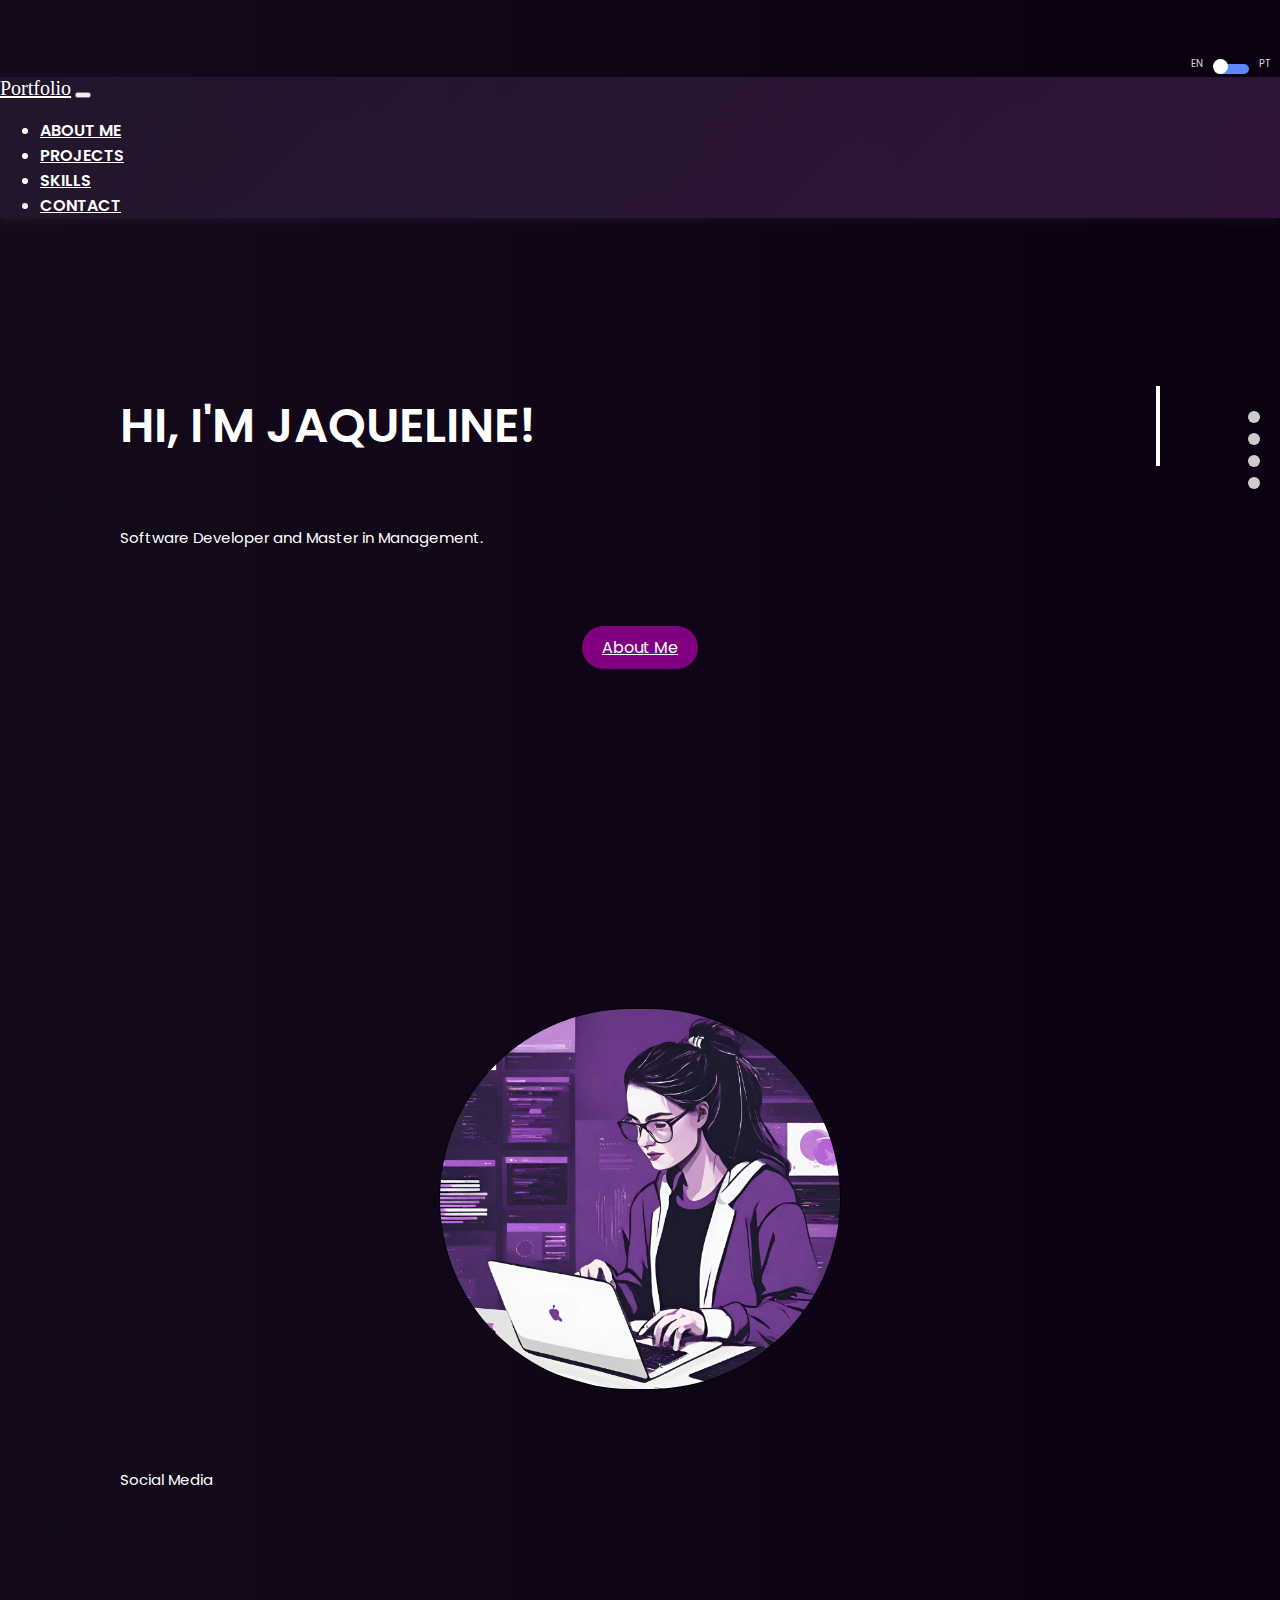
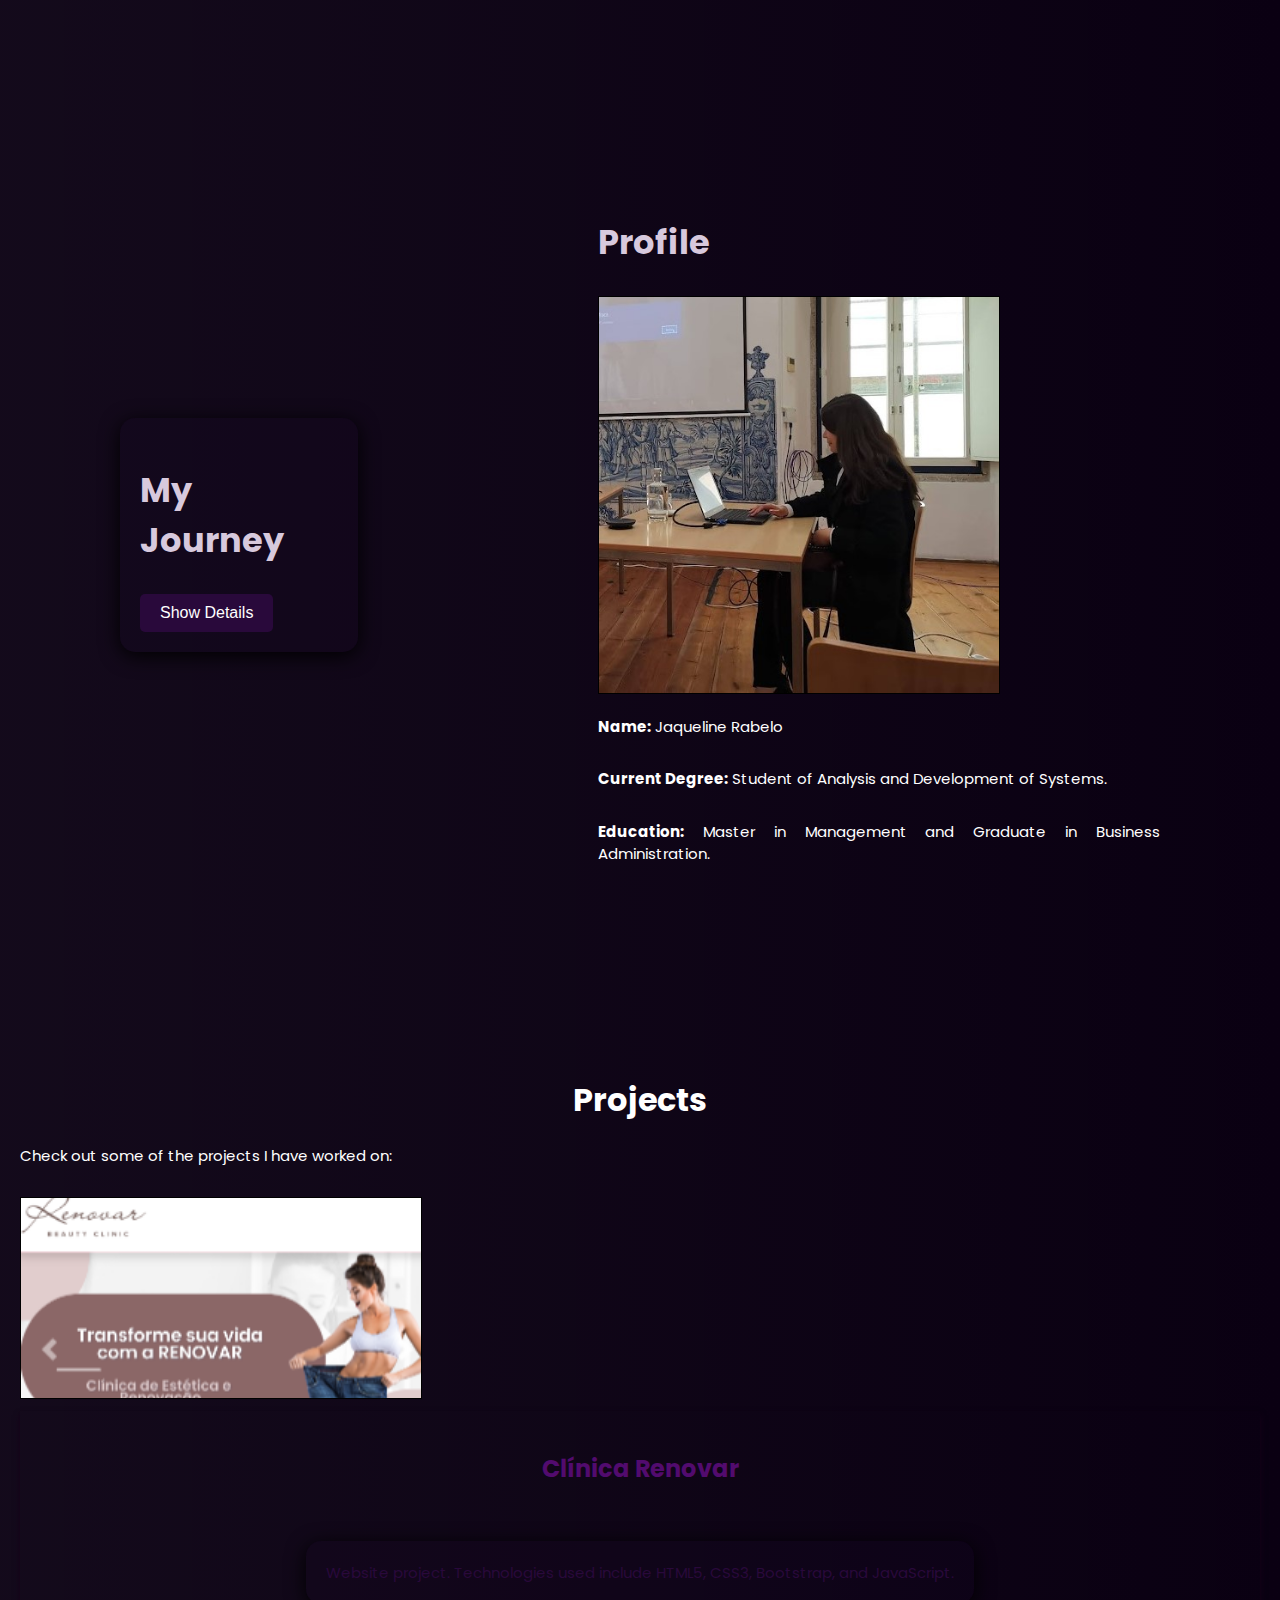
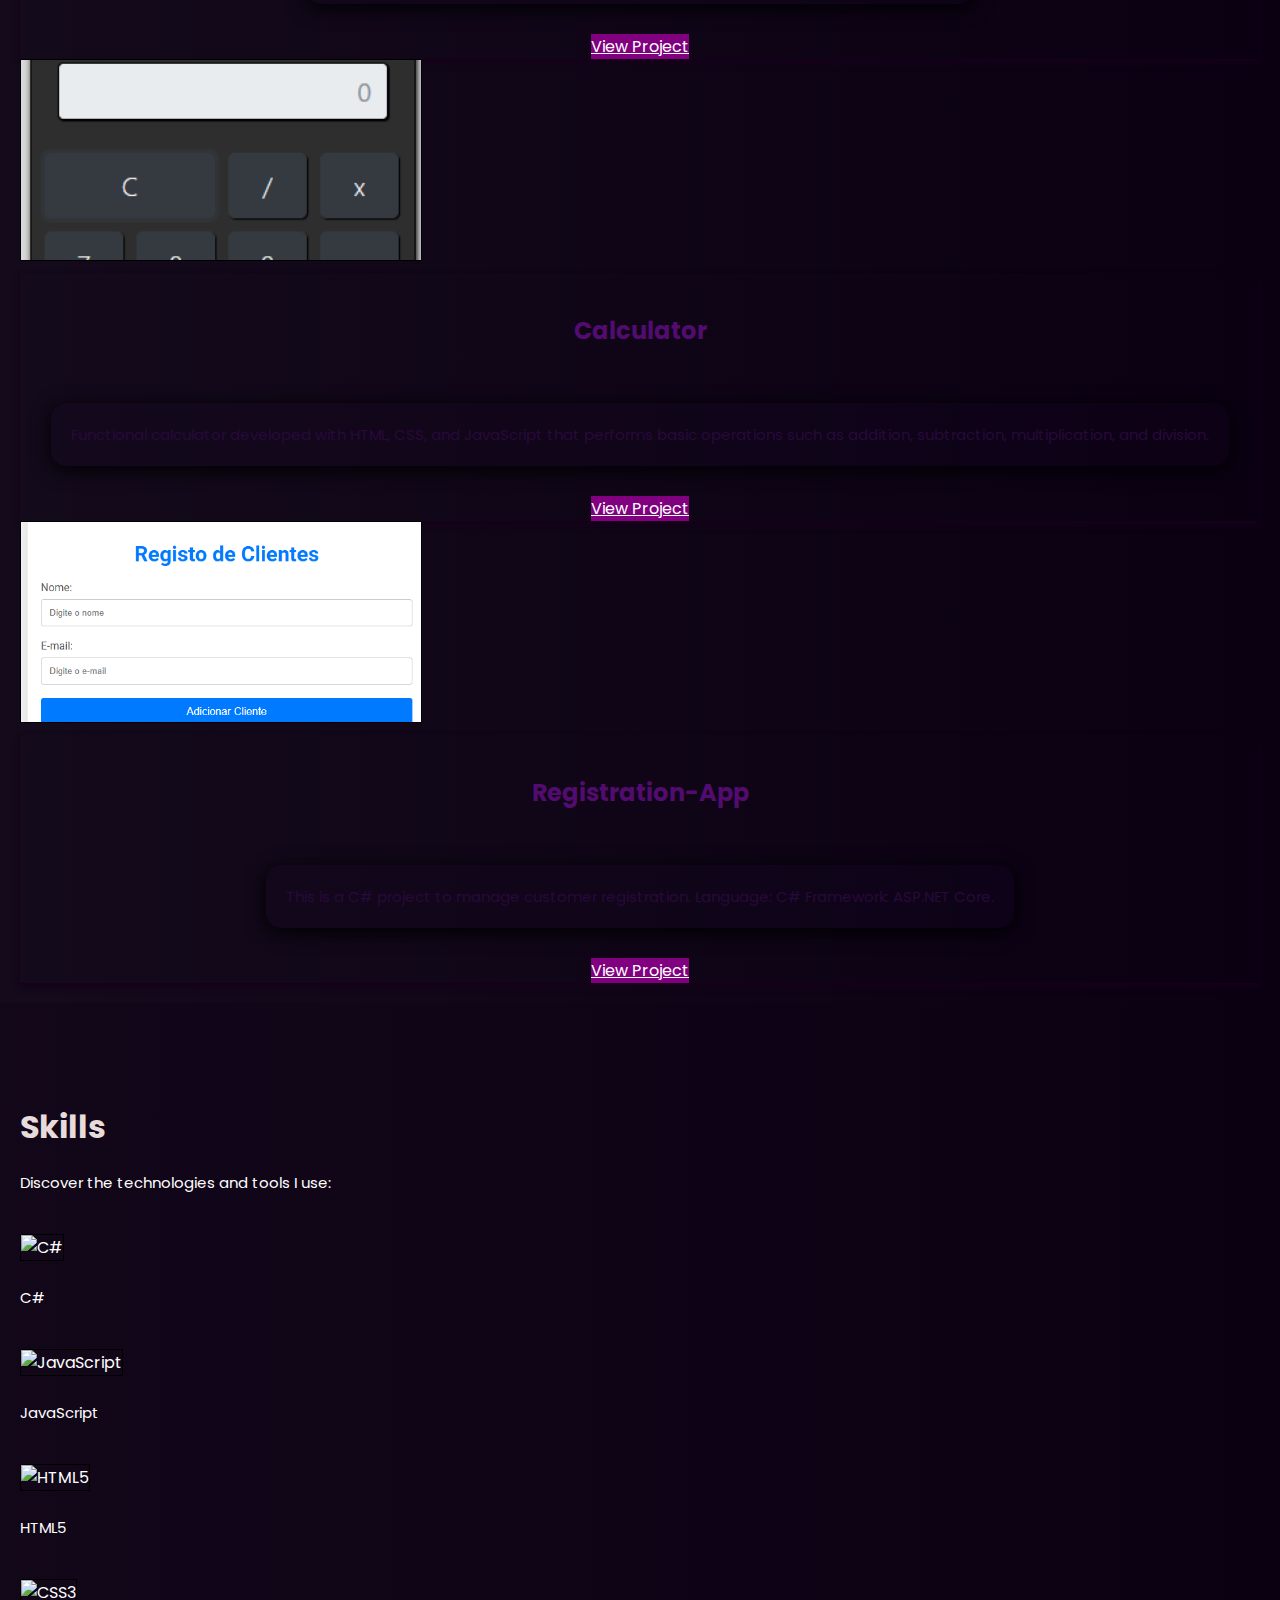
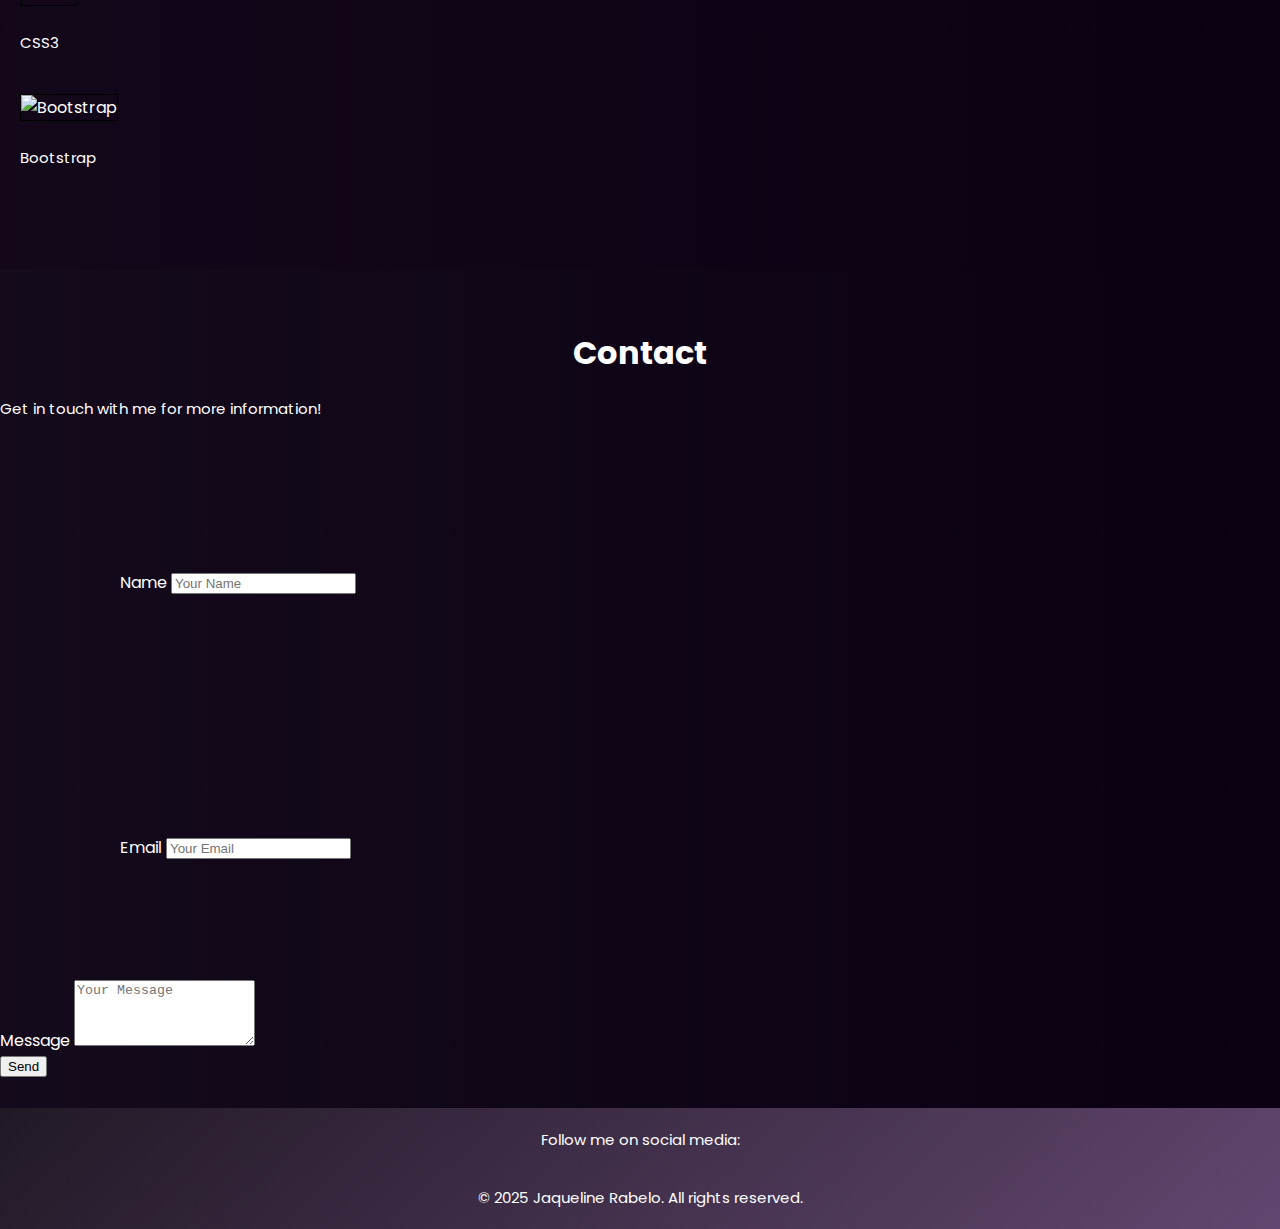
==== commit a691e74e: "contact" ====
--- a/index.html
+++ b/index.html
@@ -150,7 +150,7 @@
                     <div class="card-body d-flex flex-column align-items-center justify-content-center">
                         <h5 class="card-title" id="project1-title">Clínica Renovar</h5>
                         <p class="card-text" id="project1-description">Website project. Technologies used include HTML5, CSS3, Bootstrap, and JavaScript.</p>
-                        <a href="https://jaquelinerabelo.github.io/projeto-renovar/" class="btn btn-roxo" id="project1-link">View Project</a>
+                        <a href="https://jaquelinerabelo.github.io/projeto-renovar/" target="_blank" class="btn btn-roxo" id="project1-link">View Project</a>
                     </div>
                 </div>
             </div>
@@ -160,17 +160,17 @@
                     <div class="card-body d-flex flex-column align-items-center justify-content-center">
                         <h5 class="card-title" id="project2-title">Calculator</h5>
                         <p class="card-text" id="project2-description">Functional calculator developed with HTML, CSS, and JavaScript that performs basic operations such as addition, subtraction, multiplication, and division.</p>
-                        <a href="https://jaquelinerabelo.github.io/app-calculator/" class="btn btn-roxo" id="project2-link">View Project</a>
+                        <a href="https://jaquelinerabelo.github.io/app-calculator/" target="_blank" class="btn btn-roxo" id="project2-link">View Project</a>
                     </div>
                 </div>
             </div>
             <div class="col-12 col-sm-6 col-lg-4">
                 <div class="card mb-4 shadow-sm">
-                    <img src="./imagem/breve.jpg" class="card-img-top" alt="Project 3">
+                    <img src="./imagem/registo.png" class="card-img-top" alt="registration">
                     <div class="card-body d-flex flex-column align-items-center justify-content-center">
-                        <h5 class="card-title" id="project3-title">Project 3</h5>
-                        <p class="card-text" id="project3-description">Project description. Focused on usability and responsive design.</p>
-                        <a href="#" class="btn btn-roxo" id="project3-link">View Project</a>
+                        <h5 class="card-title" id="project3-title">Registration-App</h5>
+                        <p class="card-text" id="project3-description">This is a C# project to manage customer registration. Language: C# Framework: ASP.NET Core.</p>
+                        <a href="#" target="_blank" class="btn btn-roxo" id="project3-link">View Project</a>
                     </div>
                 </div>
             </div>
@@ -184,7 +184,16 @@
     <div class="container">
         <h2 class="section-title" id="skills-title">Skills</h2> 
         <p id="skills-description">Discover the technologies and tools I use:</p> 
+        
         <div class="row justify-content-center">
+            <div class="col-6 col-md-2 text-center">
+                <img src="https://cdn.jsdelivr.net/gh/devicons/devicon/icons/csharp/csharp-original.svg" alt="C#" class="skill-icon">
+                <p>C#</p>
+            </div>
+            <div class="col-6 col-md-2 text-center">
+                <img src="https://cdn.jsdelivr.net/gh/devicons/devicon/icons/javascript/javascript-original.svg" alt="JavaScript" class="skill-icon">
+                <p>JavaScript</p>
+            </div>
             <div class="col-6 col-md-2 text-center">
                 <img src="https://cdn.jsdelivr.net/gh/devicons/devicon/icons/html5/html5-original.svg" alt="HTML5" class="skill-icon">
                 <p>HTML5</p>
@@ -193,17 +202,10 @@
                 <img src="https://cdn.jsdelivr.net/gh/devicons/devicon/icons/css3/css3-original.svg" alt="CSS3" class="skill-icon">
                 <p>CSS3</p>
             </div>
-            <div class="col-6 col-md-2 text-center">
-                <img src="https://cdn.jsdelivr.net/gh/devicons/devicon/icons/javascript/javascript-original.svg" alt="JavaScript" class="skill-icon">
-                <p>JavaScript</p>
-            </div>
+           
             <div class="col-6 col-md-2 text-center">
                 <img src="https://cdn.jsdelivr.net/gh/devicons/devicon/icons/bootstrap/bootstrap-original.svg" alt="Bootstrap" class="skill-icon">
                 <p>Bootstrap</p>
-            </div>
-            <div class="col-6 col-md-2 text-center">
-                <img src="https://cdn.jsdelivr.net/gh/devicons/devicon/icons/csharp/csharp-original.svg" alt="C#" class="skill-icon">
-                <p>C#</p>
             </div>
         </div>
     </div>
@@ -213,30 +215,31 @@
     <div class="container">
         <h2 class="section-title" id="contact-title">Contact</h2>
         <p id="contact-description">Get in touch with me for more information!</p> 
-        <form>
+        <form action="https://formsubmit.co/jaqueline.raabelo@hotmail.com" method="POST">
             <div class="form-row">
                 <div class="form-group col-md-6">
                     <label for="inputName" id="name-label">Name</label> 
-                    <input type="text" class="form-control" id="inputName" placeholder="Your Name"> 
+                    <input type="text" class="form-control" id="inputName" name="name" placeholder="Your Name" required> 
                 </div>
                 <div class="form-group col-md-6">
                     <label for="inputEmail" id="email-label">Email</label> 
-                    <input type="email" class="form-control" id="inputEmail" placeholder="Your Email"> 
+                    <input type="email" class="form-control" id="inputEmail" name="email" placeholder="Your Email" required> 
                 </div>
             </div>
             <div class="form-group">
                 <label for="inputMessage" id="message-label">Message</label> 
-                <textarea class="form-control" id="inputMessage" rows="4" placeholder="Your Message"></textarea> 
+                <textarea class="form-control" id="inputMessage" name="message" rows="4" placeholder="Your Message" required></textarea> 
             </div>
             <button type="submit" class="btn btn-primary" id="submit-button">Send</button> 
         </form>
     </div>
 </section>
+
 
 <footer class="custom-footer">
     <div class="container">
         <div class="col-12">
-            <p id="footer-social">Follow me on social media:</p> 
+            <p id="footer-social" style="text-align: center;">Follow me on social media:</p> 
             <a href="https://www.linkedin.com/in/jaquelinerabelo/" target="_blank" class="social-icon linkedin">
                 <i class="bi bi-linkedin"></i>
             </a>
@@ -249,7 +252,7 @@
         </div>
         <div class="row text-center">
             <div class="col-12">
-                <p id="footer-rights">© 2025 Jaqueline Rabelo. All rights reserved.</p> 
+                <p id="footer-rights" style="text-align: center">© 2025 Jaqueline Rabelo. All rights reserved.</p> 
             </div>
         </div>
     </div>
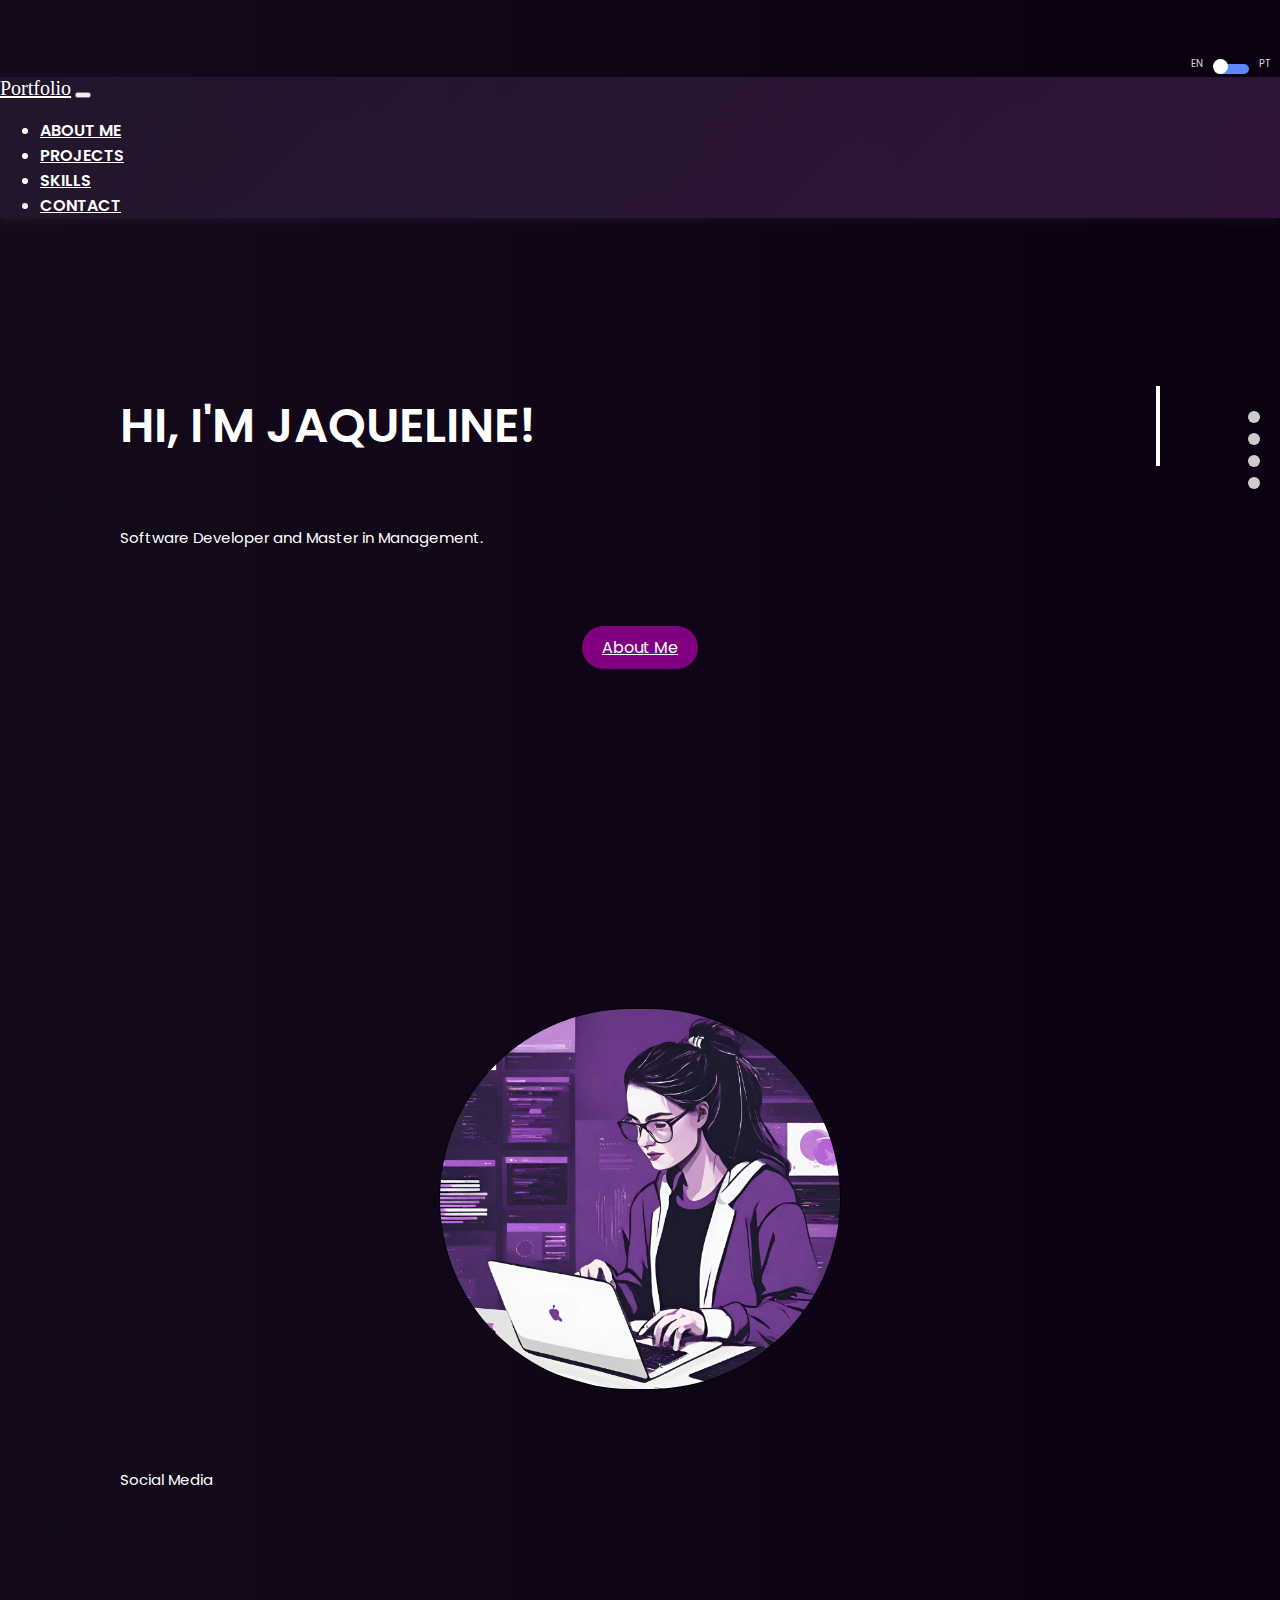
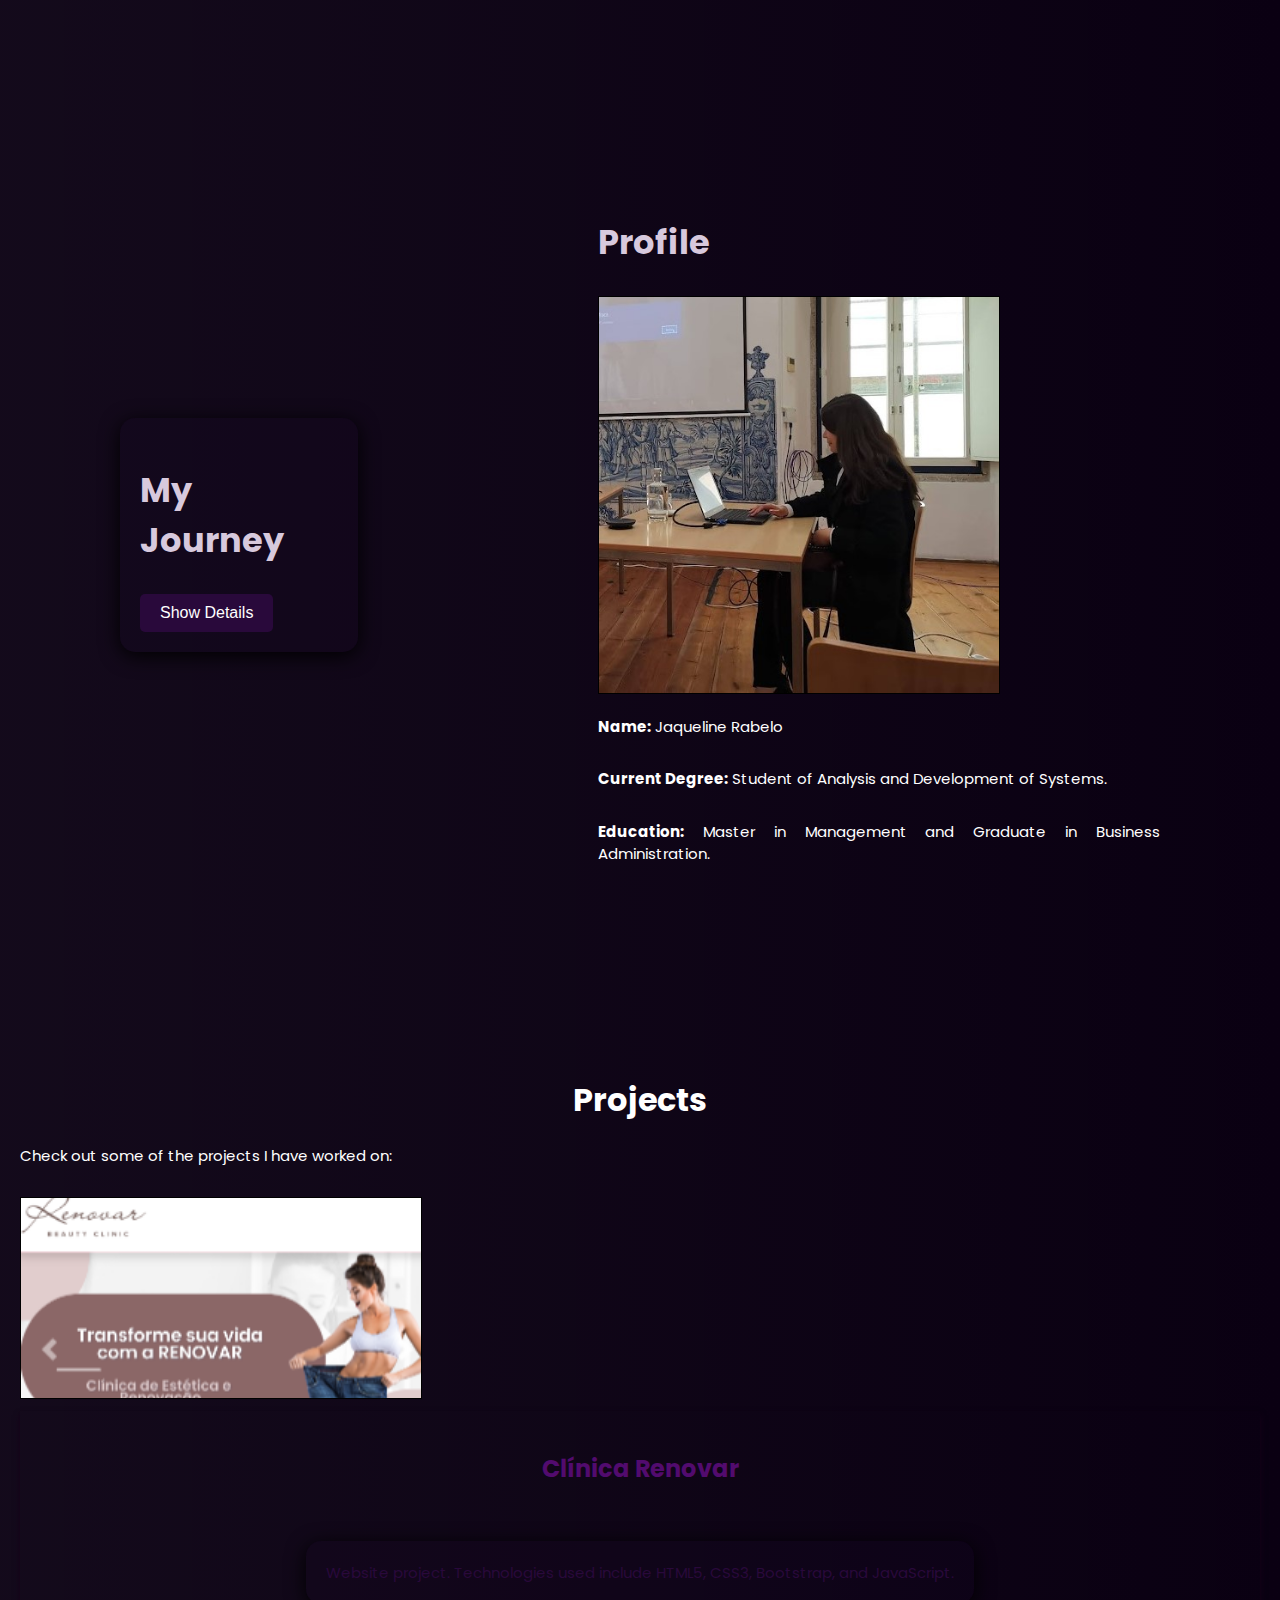
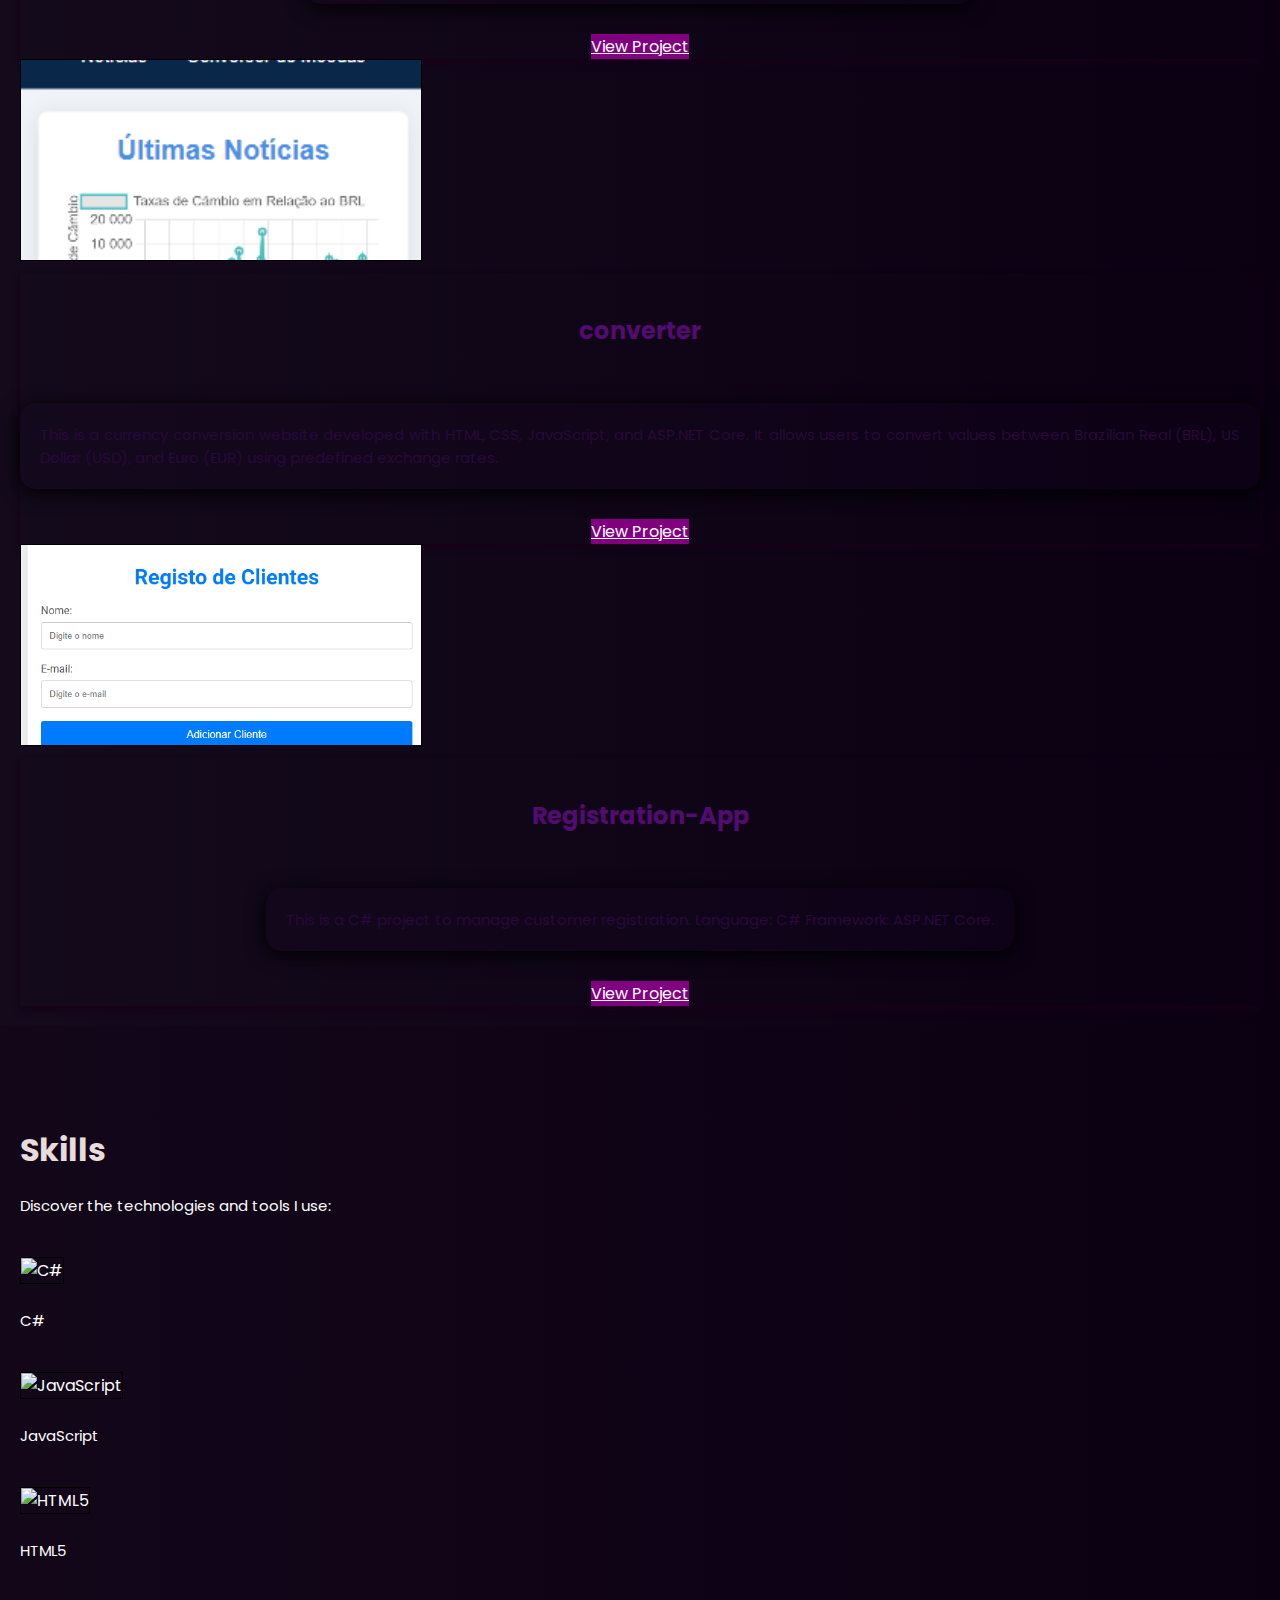
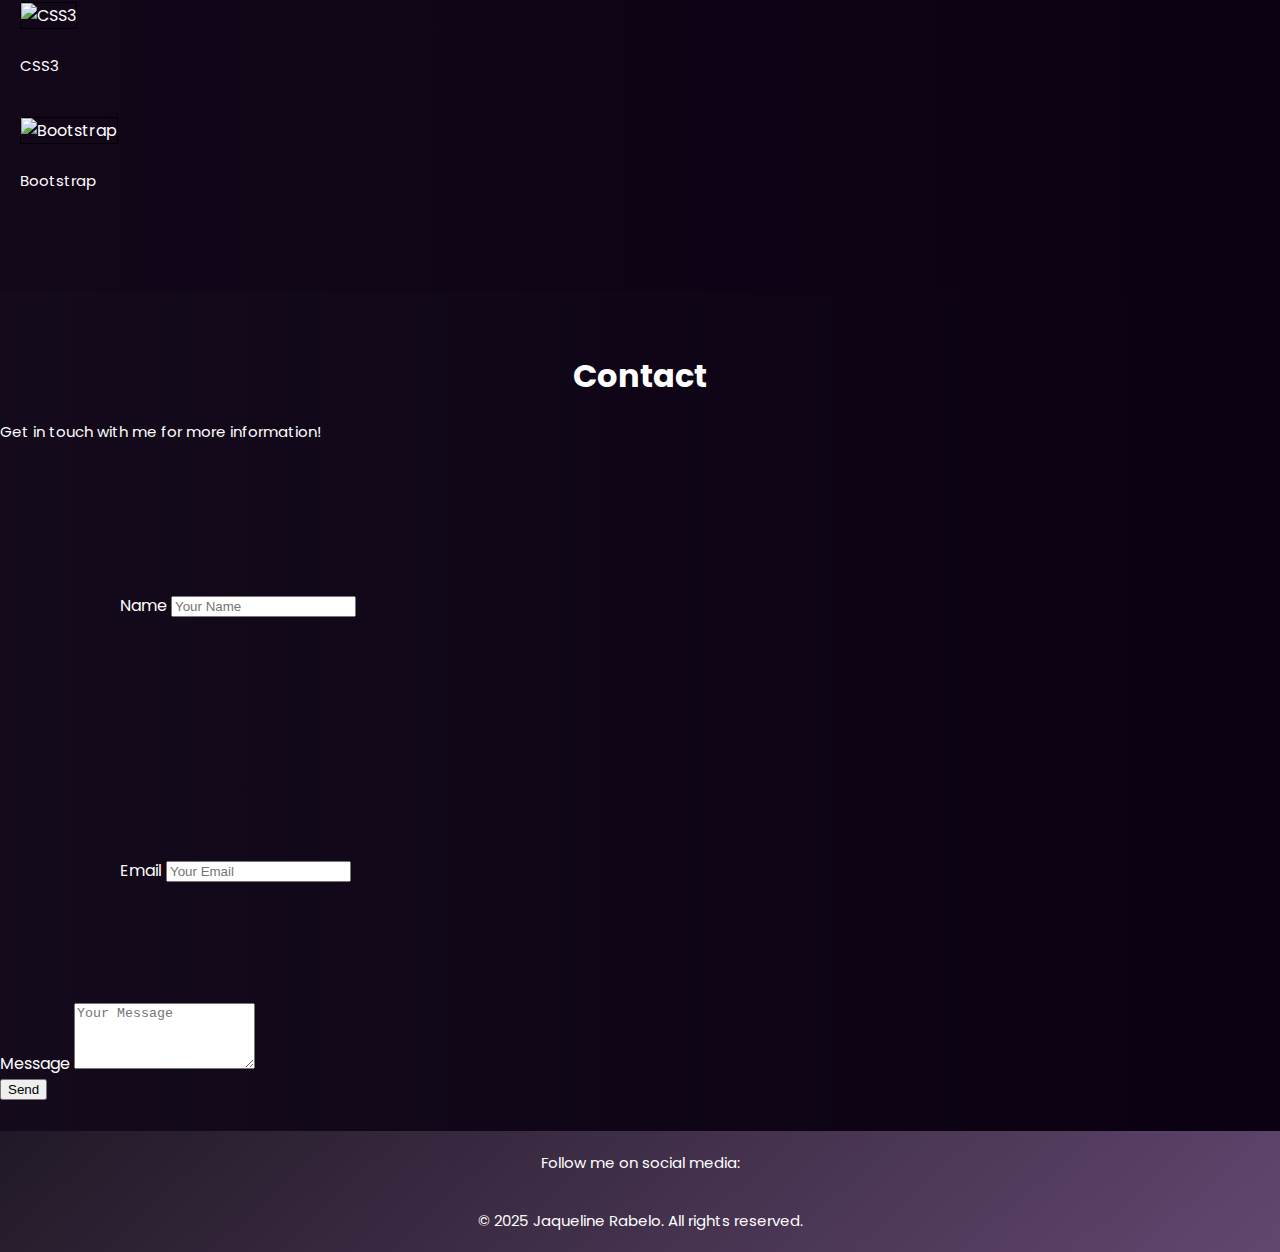
==== commit ed4bece9: "newprojct" ====
--- a/index.html
+++ b/index.html
@@ -14,7 +14,7 @@
     <!-- Font Awesome -->
     <link rel="stylesheet" href="https://use.fontawesome.com/releases/v5.3.1/css/all.css" integrity="sha384-mzrmE5qonljUremFsqc01SB46JvROS7bZs3IO2EmfFsd15uHvIt+Y8vEf7N7fWAU" crossorigin="anonymous">
 
-    <link rel="shortcut icon" href="./imagens/favicon-16x16.png" type="image/png">
+    <link rel="shortcut icon" href="./imagem/favicon-16x16.png" type="image/png">
 
     <link rel="stylesheet" href="./style.css">
 
@@ -156,11 +156,12 @@
             </div>
             <div class="col-12 col-sm-6 col-lg-4">
                 <div class="card mb-4 shadow-sm">
-                    <img src="./imagem/calculator.png" class="card-img-top" alt="App Calculator">
+                    <img src="./imagem/conversor.png" class="card-img-top" alt="Conversor">
                     <div class="card-body d-flex flex-column align-items-center justify-content-center">
-                        <h5 class="card-title" id="project2-title">Calculator</h5>
-                        <p class="card-text" id="project2-description">Functional calculator developed with HTML, CSS, and JavaScript that performs basic operations such as addition, subtraction, multiplication, and division.</p>
-                        <a href="https://jaquelinerabelo.github.io/app-calculator/" target="_blank" class="btn btn-roxo" id="project2-link">View Project</a>
+                        <h5 class="card-title" id="project2-title">
+                            converter</h5>
+                        <p class="card-text" id="project2-description">This is a currency conversion website developed with HTML, CSS, JavaScript, and ASP.NET Core. It allows users to convert values between Brazilian Real (BRL), US Dollar (USD), and Euro (EUR) using predefined exchange rates.</p>
+                        <a href="https://jaquelinerabelo.github.io/conversor/" target="_blank" class="btn btn-roxo" id="project2-link">View Project</a>
                     </div>
                 </div>
             </div>
@@ -170,7 +171,7 @@
                     <div class="card-body d-flex flex-column align-items-center justify-content-center">
                         <h5 class="card-title" id="project3-title">Registration-App</h5>
                         <p class="card-text" id="project3-description">This is a C# project to manage customer registration. Language: C# Framework: ASP.NET Core.</p>
-                        <a href="#" target="_blank" class="btn btn-roxo" id="project3-link">View Project</a>
+                        <a href="https://jaquelinerabelo.github.io/cadastro-cliente/" target="_blank" class="btn btn-roxo" id="project3-link">View Project</a>
                     </div>
                 </div>
             </div>
@@ -215,7 +216,10 @@
     <div class="container">
         <h2 class="section-title" id="contact-title">Contact</h2>
         <p id="contact-description">Get in touch with me for more information!</p> 
-        <form action="https://formsubmit.co/jaqueline.raabelo@hotmail.com" method="POST">
+        <form id="contact-form" 
+        action="https://formsubmit.co/jaqueline.raabelo@hotmail.com" 
+        method="POST" 
+        onsubmit="return showConfirmationMessage(event)">
             <div class="form-row">
                 <div class="form-group col-md-6">
                     <label for="inputName" id="name-label">Name</label> 
@@ -232,9 +236,12 @@
             </div>
             <button type="submit" class="btn btn-primary" id="submit-button">Send</button> 
         </form>
+        <!-- Mensagem de confirmação -->
+        <div id="confirmation-message" style="display:none; margin-top: 20px; color: green;">
+            Your message has been sent successfully!
+        </div>
     </div>
 </section>
-
 
 <footer class="custom-footer">
     <div class="container">
